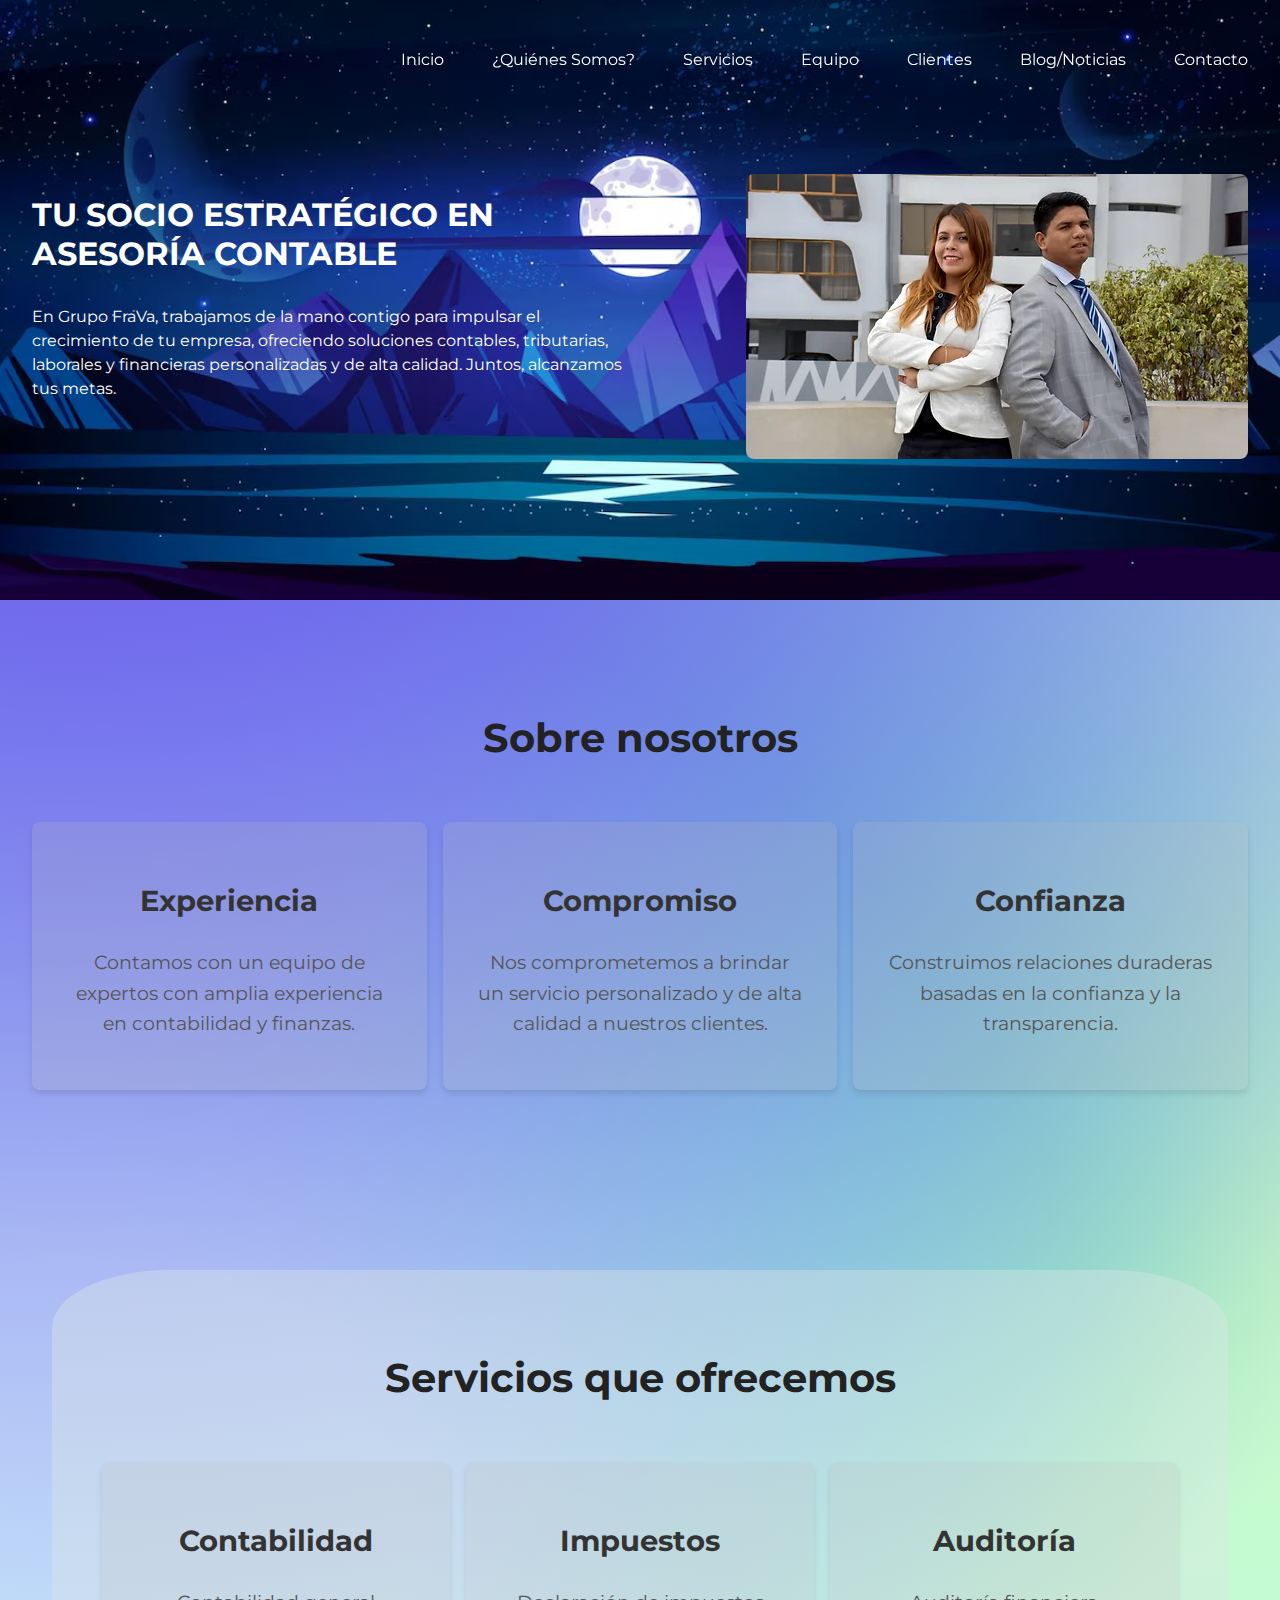
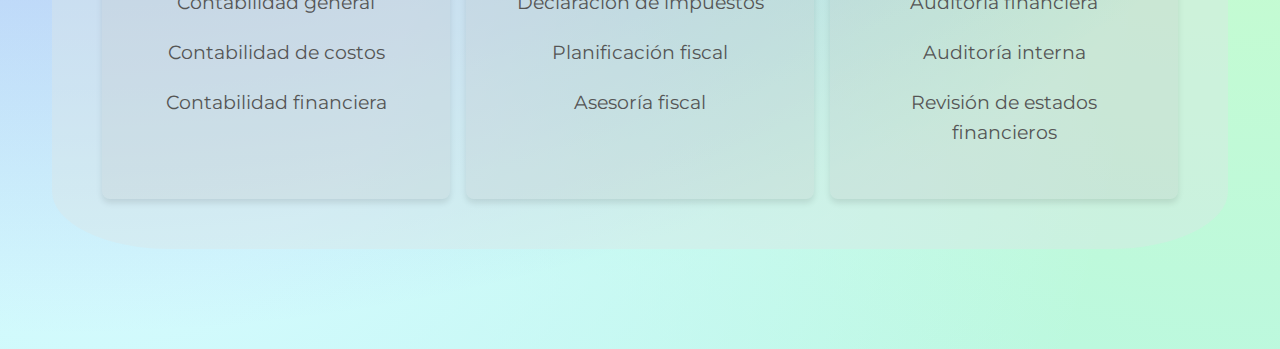
==== index.html @ bb1beae2 "first commit" ====
<!DOCTYPE html>
<html lang="en">
<head>
    <meta charset="UTF-8">
    <meta name="viewport" content="width=device-width, initial-scale=1.0">
    <title>Grupo FraVa</title>
    <link rel="stylesheet" href="styles.css">
</head>
<body>
    <nav>
        <div class="container">
            <div id="icon" class="fontawesome-cog" ></div>
            <ul>
                <li><a href="#home">Inicio</a></li>
                <li><a href="#about">¿Quiénes Somos?</a></li>
                <li><a href="#services">Servicios</a></li>
                <li><a href="#team">Equipo</a></li>
                <li><a href="#clients">Clientes</a></li>
                <li><a href="#blog">Blog/Noticias</a></li>
                <li><a href="#contact">Contacto</a></li>
            </ul>
        </div>
    </nav>

    <header>
        <div class="container" id="home">
            <div class="left-content">
                <h1>Tu socio estratégico en asesoría contable</h1>
                <p>En Grupo FraVa, trabajamos de la mano contigo para impulsar el crecimiento de tu empresa, ofreciendo soluciones contables, tributarias, laborales y financieras personalizadas y de alta calidad. Juntos, alcanzamos tus metas.</p>
            </div>
            <div class="right-content">
                <img src="/img/fondoQuienesSomos.png" alt="Descripción de la imagen">
            </div>
        </div>
    </header>
    

    <div id="nav-bg"></div>

    <section id="about">
        <div class="container">
            <h2>Sobre nosotros</h2>
            <div class="cards">
                <div class="card">
                    <h3>Experiencia</h3>
                    <p>Contamos con un equipo de expertos con amplia experiencia en contabilidad y finanzas.</p>
                </div>
                <div class="card">
                    <h3>Compromiso</h3>
                    <p>Nos comprometemos a brindar un servicio personalizado y de alta calidad a nuestros clientes.</p>
                </div>
                <div class="card">
                    <h3>Confianza</h3>
                    <p>Construimos relaciones duraderas basadas en la confianza y la transparencia.</p>
                </div>
            </div>
        </div>
    </section>
    <section id="services">
        <div class="container">
            
            <div id="fondo">
                <h2>Servicios que ofrecemos</h2>
                <div class="cards">
                    <div class="card">
                        <h3>Contabilidad</h3>
                        <p>Contabilidad general</p>
                        <p>Contabilidad de costos</p>
                        <p>Contabilidad financiera</p>
                    </div>
                    <div class="card">
                        <h3>Impuestos</h3>
                        <p>Declaración de impuestos</p>
                        <p>Planificación fiscal</p>
                        <p>Asesoría fiscal</p>
                    </div>
                    <div class="card">
                        <h3>Auditoría</h3>
                        <p>Auditoría financiera</p>
                        <p>Auditoría interna</p>
                        <p>Revisión de estados financieros</p>
                    </div>
                </div>
                

            </div>
            
        </div>
    </section>


    <script src="script.js"></script>
</body>
</html>
---- styles.css ----
@import url('https://fonts.googleapis.com/css?family=Montserrat:400,700');
@import url('http://weloveiconfonts.com/api/?family=fontawesome');

[class*="fontawesome-"]:before {
  font-family: 'FontAwesome', sans-serif;
}

*,
*::before,
*::after {
  box-sizing: border-box;
}

body {
  background-color: hsla(173, 77%, 83%, 1);
  background-image: radial-gradient(circle at 5% 1%, hsla(250, 76%, 61%, 1) 7%, transparent 84%),
                    radial-gradient(circle at 7% 81%, hsla(184, 91%, 91%, 1) 16%, transparent 53%),
                    radial-gradient(circle at 11% 29%, hsla(213, 97%, 75%, 1) 8%, transparent 74%),
                    radial-gradient(circle at 39% 52%, hsla(149, 93%, 64%, 1) 6%, transparent 68%),
                    radial-gradient(circle at 98% 64%, hsla(118, 94%, 89%, 1) 2%, transparent 67.8942%);
  background-blend-mode: normal, normal, normal, normal, normal;
  margin: 0;
  font-family: 'Montserrat', sans-serif;
  font-size: 16px;
  color: #FFF;
}

.container {
  max-width: 80em;
  min-width: 60em;
  margin: 0 auto;
  padding: 0 2em; 
}

nav {
  position: fixed;
  width: calc(100% - 300px); /* Ajusta la anchura basada en la barra de desplazamiento */
  top: 0;
  z-index: 3;
  left: 300px; /* Alinea el contenido nav correctamente */
  
  ul {
    padding: 0;
    margin: 0;
    list-style-type: none;
    display: flex;
    justify-content: flex-end; /* Alinea los elementos a la derecha */
  }

  li {
    padding: 1.5em;
    text-align: center;
    transition: all 0.2s;

    &:last-child {
      padding-right: 0;
    }
  }

  a {
    color: #FFF;
    text-decoration: none;
    transition: all 0.3s;

    &:hover {
      color: #DDD;
    }
  }
}

#icon {
  display: inline-block;
  padding-top: 0.7em;
  font-size: 2em;
  font-weight: 700;
  text-transform: uppercase;
}

#nav-bg {
  background: #222;
  position: fixed;
  height: 5em;
  width: 100%;
  top: 0;
  z-index: 1;
}

header {
  position: relative;
  background-image: url('/img/noche-oceano-paisaje-luna-llena-estrellas-brillan_107791-7397.png');
  background-repeat: no-repeat;
  background-size: cover;
  background-position: center center;
  padding: 10em 0 8em;
  z-index: 2;
  height: 600px;
  display: flex;
  align-items: center;

  .container {
    display: flex; /* Para colocar los divs en la misma fila */
    justify-content: space-between; /* Para separar los divs a los lados izquierdo y derecho */
    width: 100%;
    padding: 0 2em;

    .left-content {
      flex: 1; /* Hace que el texto ocupe el espacio restante */
      h1 {
        font-size: 2em;
        text-transform: uppercase;
        margin-bottom: 1em;
      }
      p {
        font-size: 1em;
        line-height: 1.5;
      }
    }

    .right-content {
      flex: 1; /* Hace que la imagen ocupe el espacio restante */
      display: flex;
      justify-content: flex-end; /* Alinea la imagen a la derecha */
      img {
        max-width: 100%; /* Ajusta el tamaño de la imagen al contenedor */
        height: auto;
        border-radius: 8px; /* Opcional: redondea los bordes de la imagen */
      }
    }
  }
}

h2 {
  font-size: 2.5em;
  margin-bottom: 1.5em;
  color: #222;
}

.cards {
  display: flex;
  justify-content: space-between;
  gap: 1em;

  .card {
    font-family: 'Montserrat', sans-serif;
    background: rgba(192, 192, 192, 0.2);
    border-radius: 8px;
    padding: 2em;
    flex: 1;
    box-shadow: 0 4px 6px rgba(0, 0, 0, 0.1);
    transition: transform 0.3s ease;

    &:hover {
      transform: translateY(-10px);
    }

    h3 {
      font-size: 1.8em;
      margin-bottom: 1em;
      color: #333;
    }

    p {
      font-size: 1.2em;
      line-height: 1.6;
      color: #555;
    }
  }
}

#about {
  padding: 5em 0;
  text-align: center;
}

#services {
  padding: 5em 0;
  text-align: center;

  #fondo {
    background: rgba(219, 229, 231, 0.4);
    margin: 20px;
    padding: 50px;
    border-radius: 10%;
  }
}
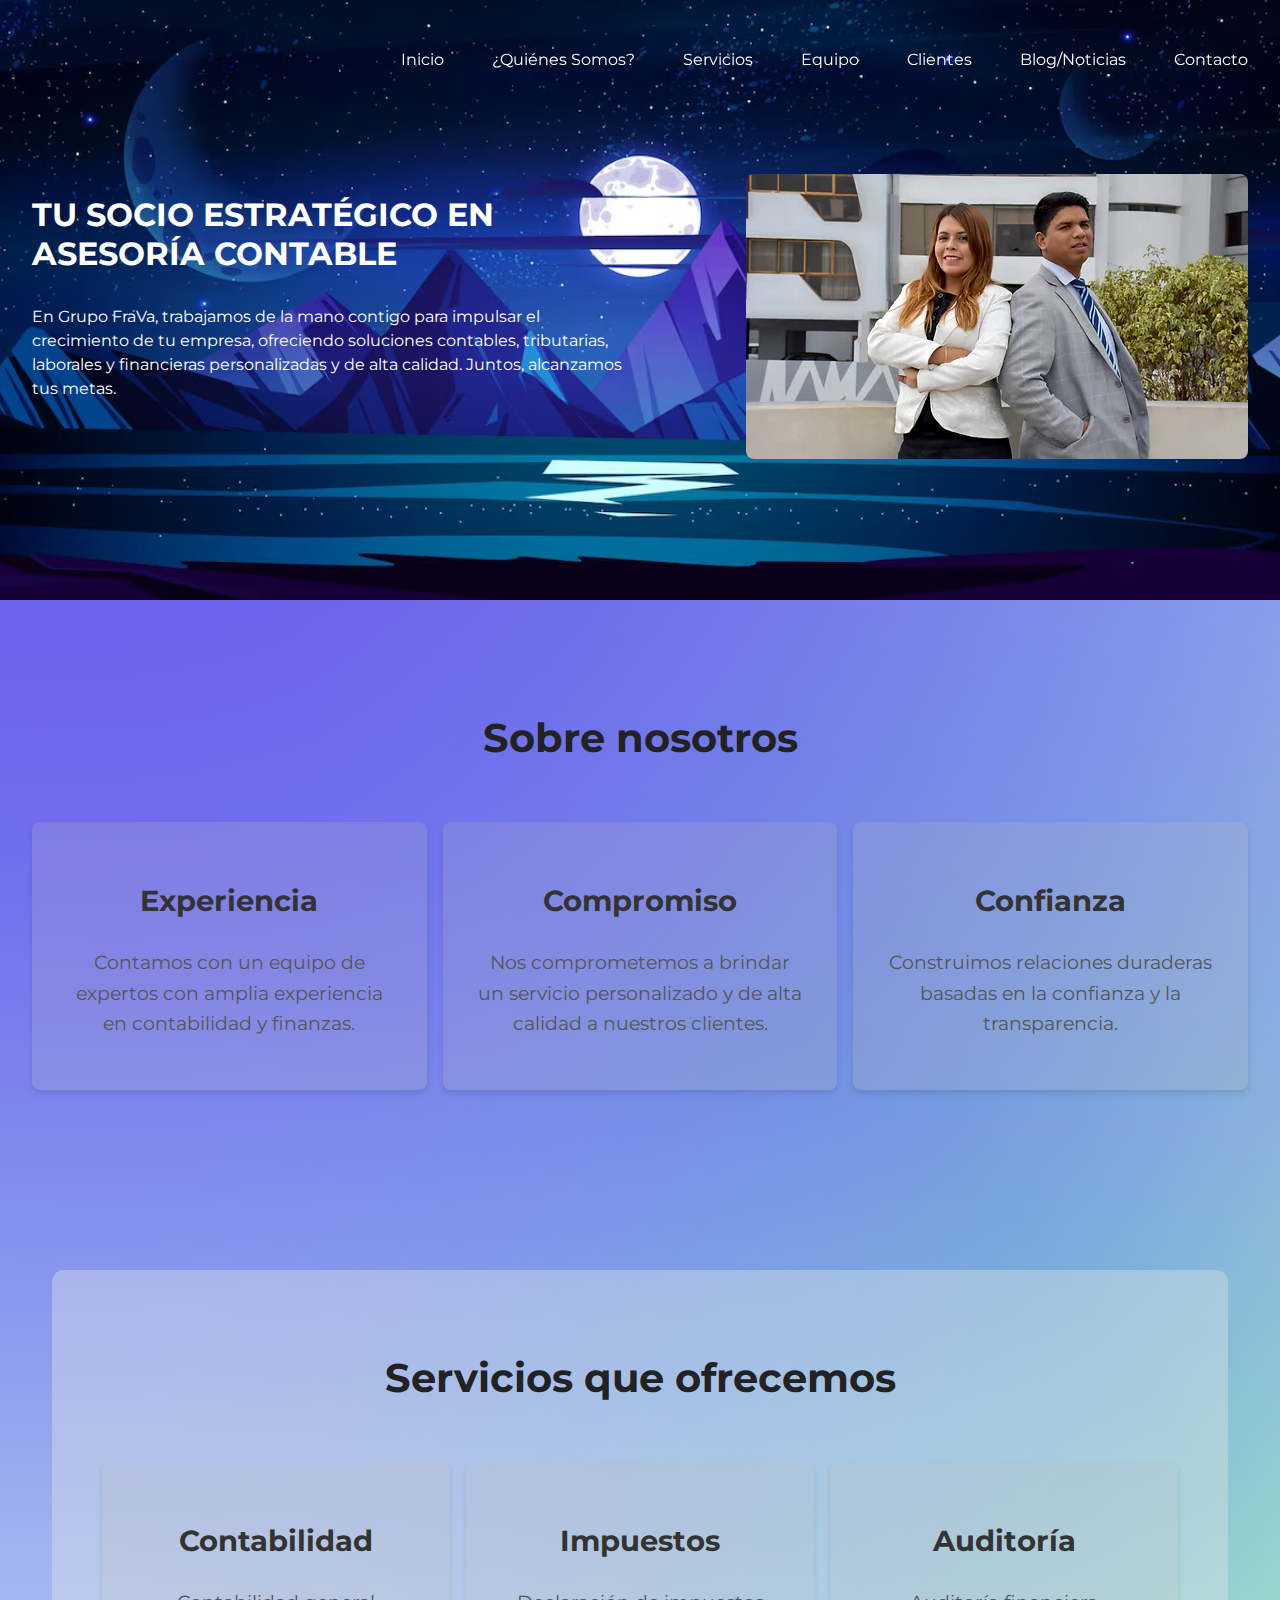
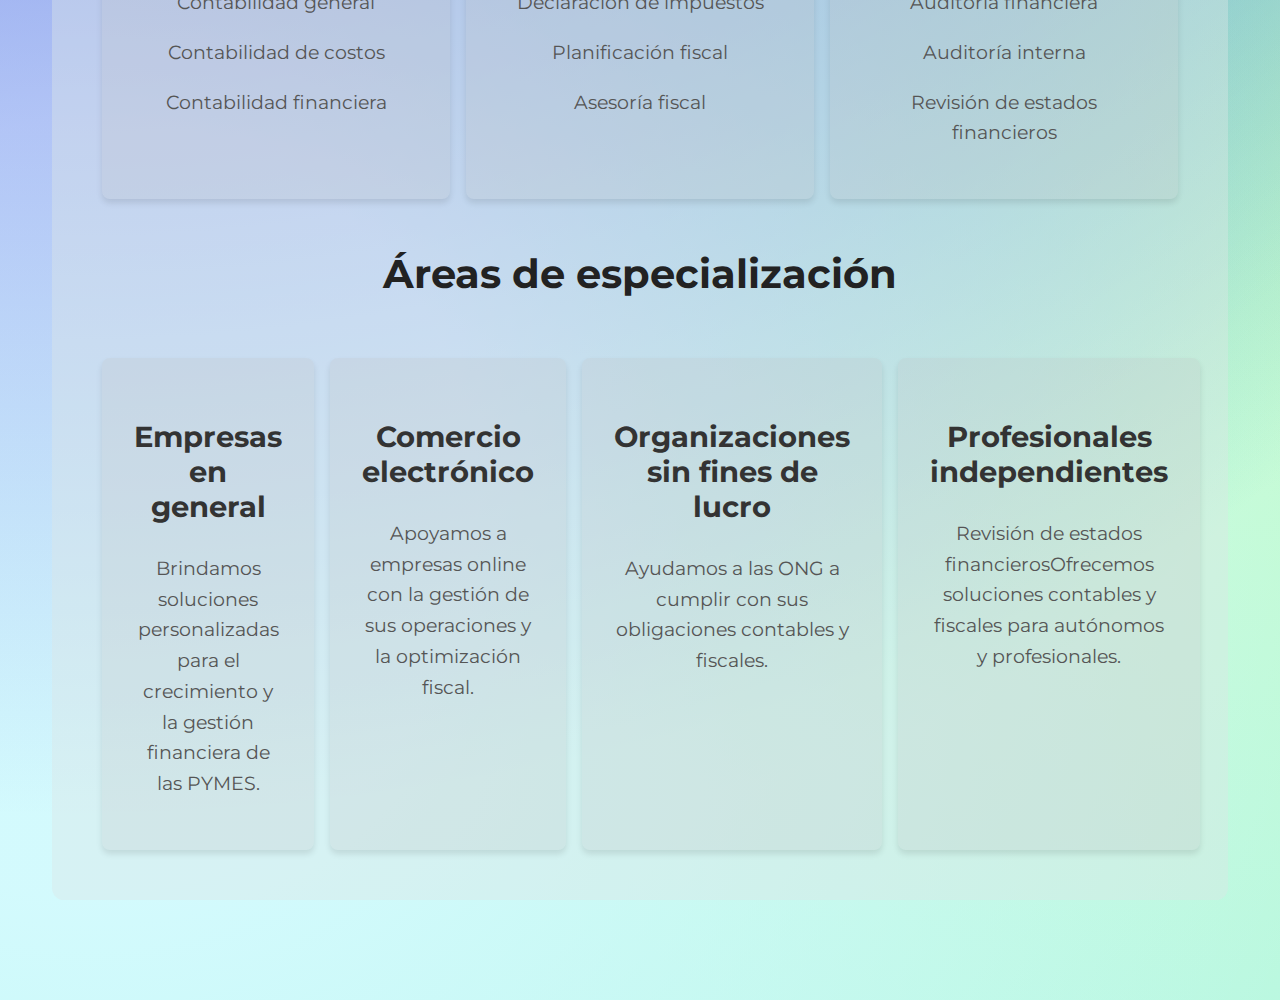
==== commit c9071580: "services" ====
--- a/index.html
+++ b/index.html
@@ -81,7 +81,27 @@
                         <p>Revisión de estados financieros</p>
                     </div>
                 </div>
-                
+
+                <h2 style="margin-top: 50px;">Áreas de especialización</h2>
+                <div class="cards">
+                    <div class="card">
+                        <h3>Empresas en general</h3>
+                        <p>Brindamos soluciones personalizadas para el crecimiento y la gestión financiera de las PYMES.</p>
+
+                    </div>
+                    <div class="card">
+                        <h3>Comercio electrónico</h3>
+                        <p>Apoyamos a empresas online con la gestión de sus operaciones y la optimización fiscal.</p>
+                    </div>
+                    <div class="card">
+                        <h3>Organizaciones sin fines de lucro</h3>
+                        <p>Ayudamos a las ONG a cumplir con sus obligaciones contables y fiscales.</p>
+                    </div>
+                    <div class="card">
+                        <h3>Profesionales independientes</h3>
+                        <p>Revisión de estados financierosOfrecemos soluciones contables y fiscales para autónomos y profesionales.</p>
+                    </div>
+                </div>
 
             </div>
             
--- a/styles.css
+++ b/styles.css
@@ -180,6 +180,6 @@
     background: rgba(219, 229, 231, 0.4);
     margin: 20px;
     padding: 50px;
-    border-radius: 10%;
+    border-radius: 1%;
   }
 }
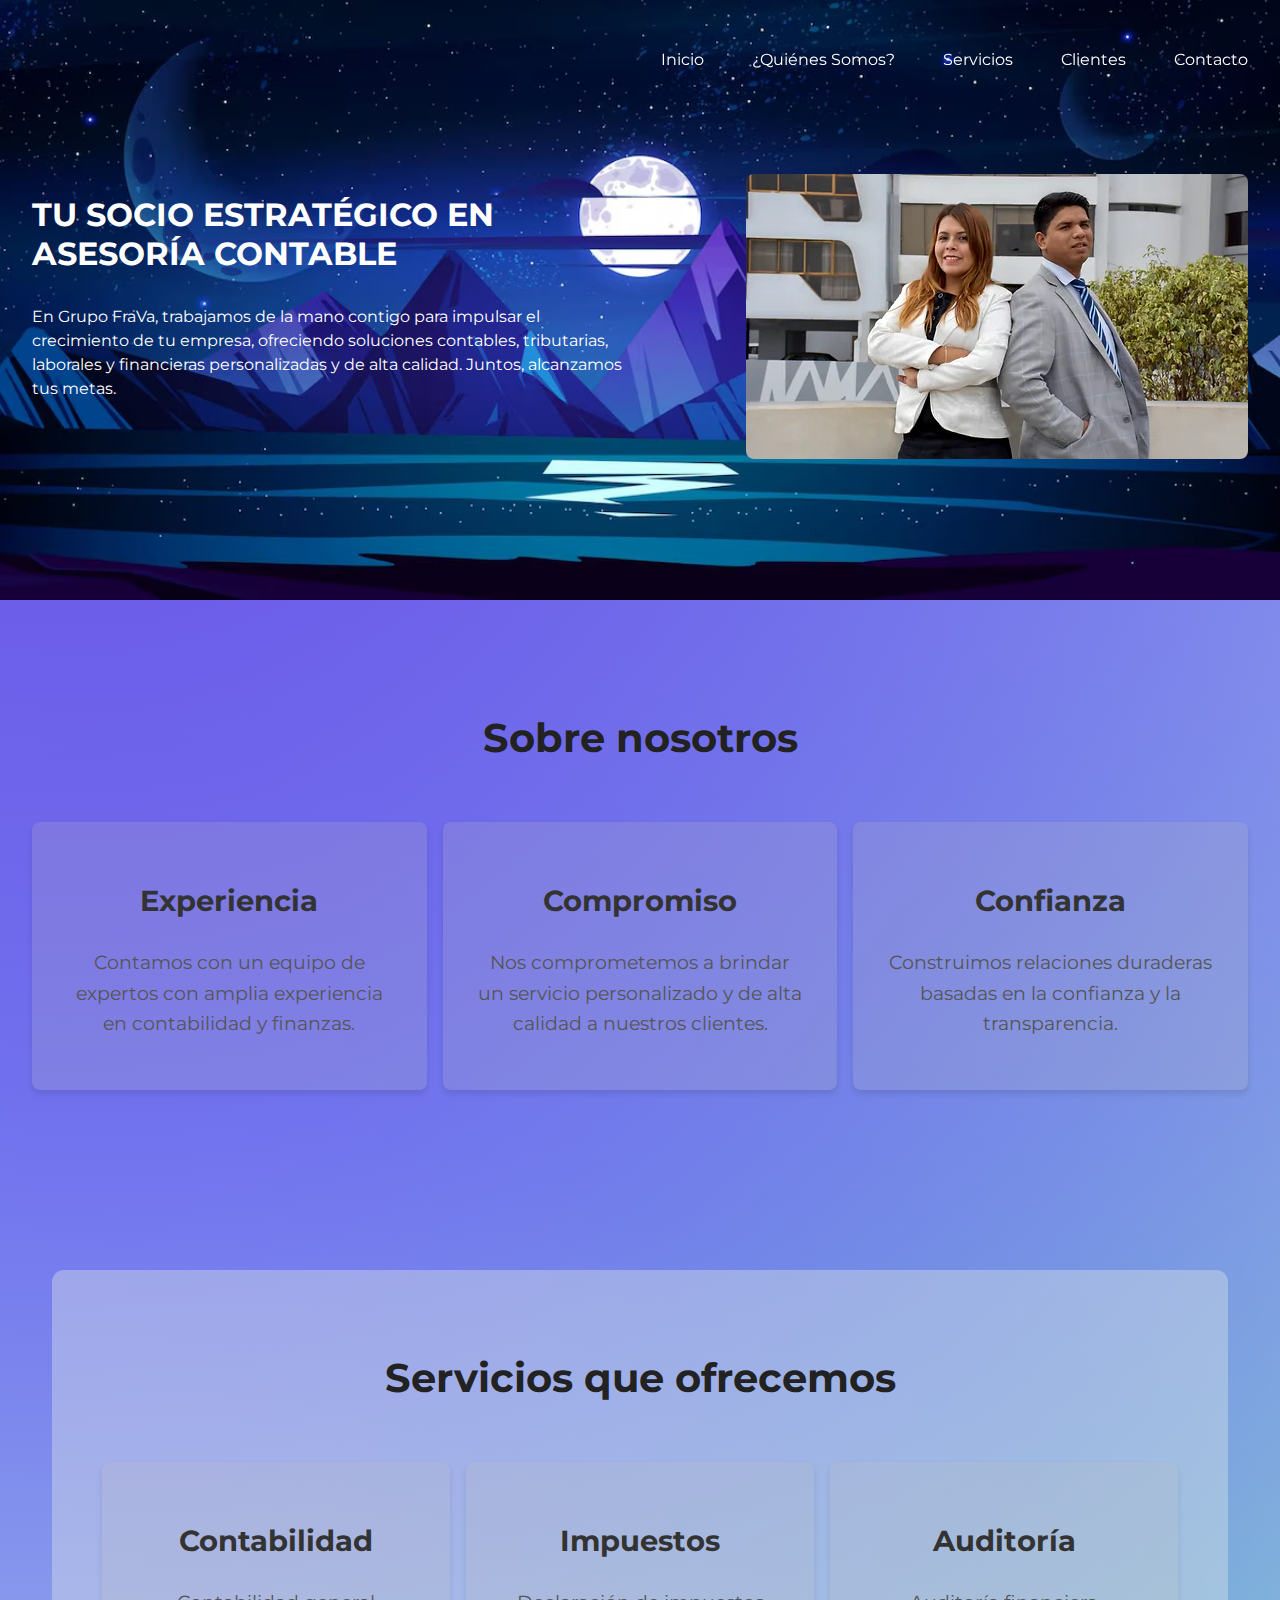
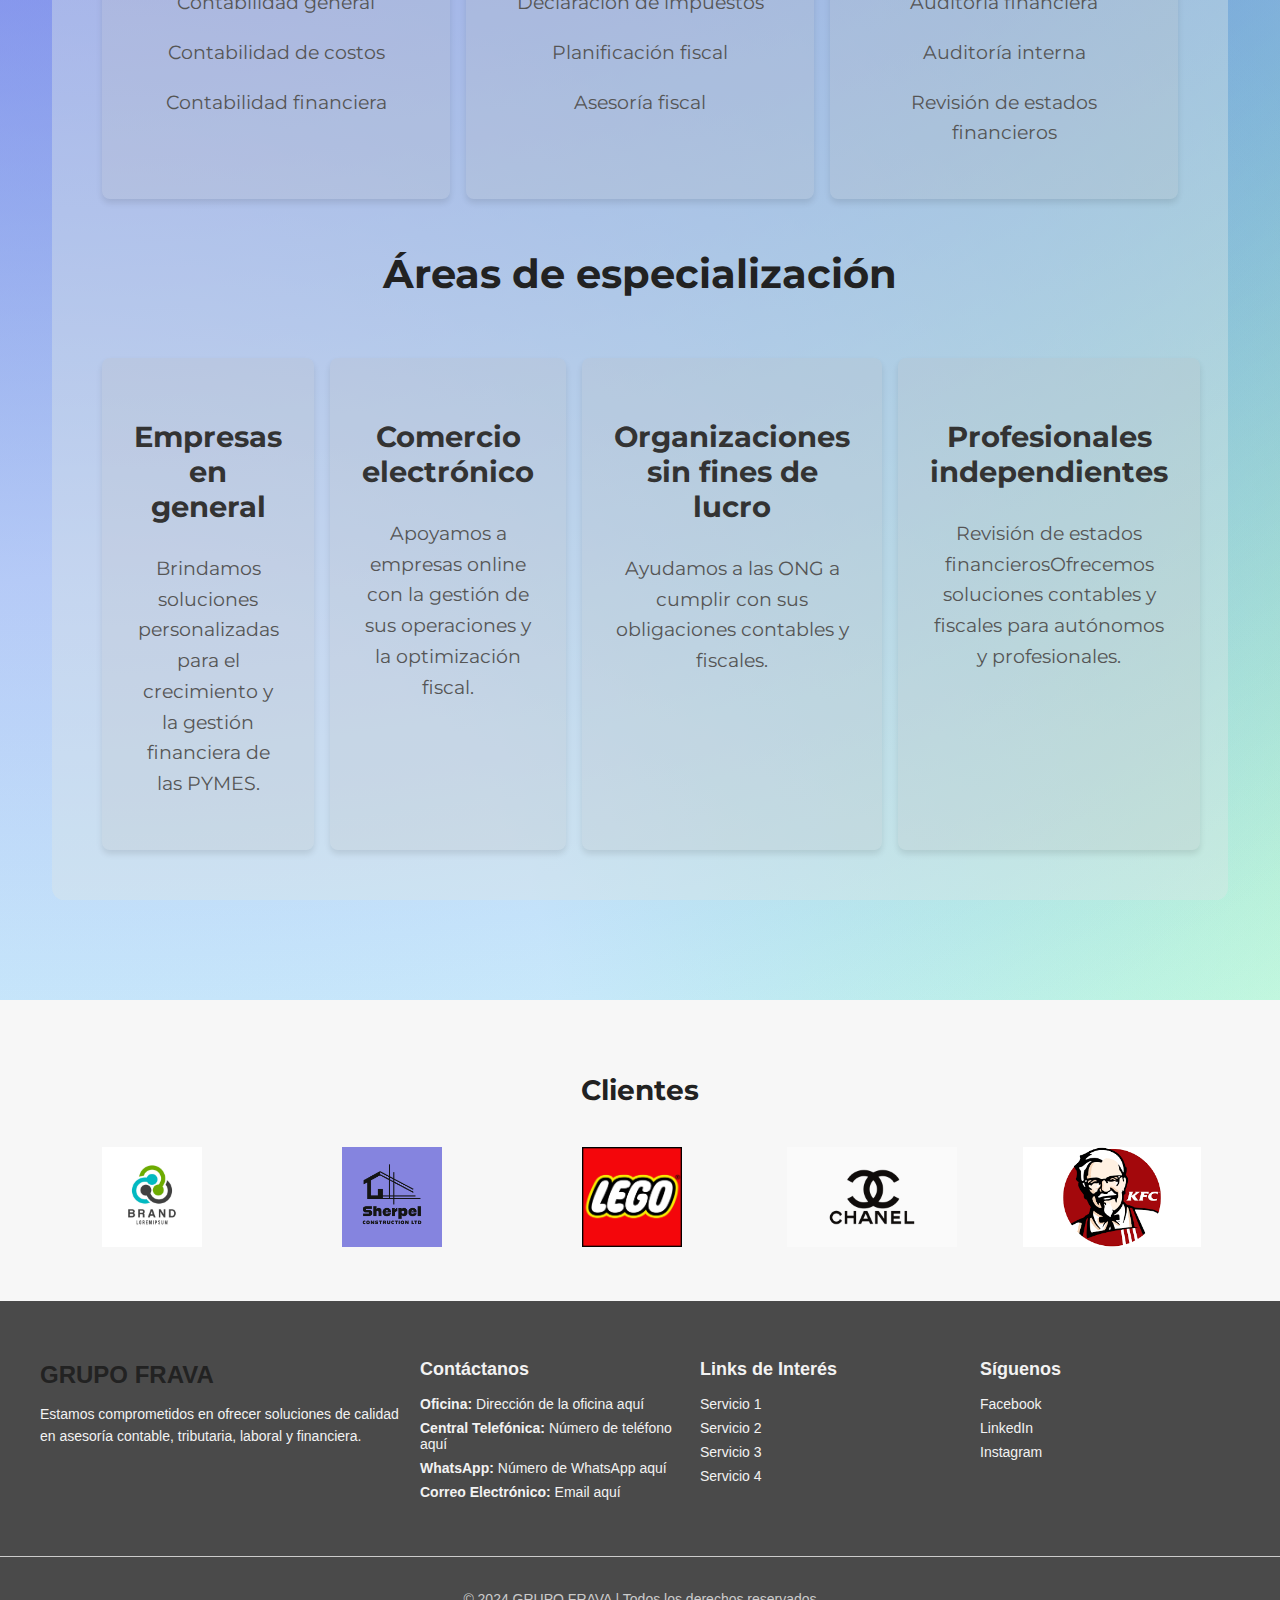
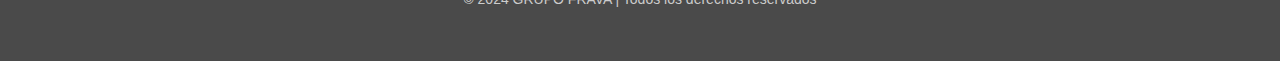
==== commit bc32a0eb: "footer" ====
--- a/index.html
+++ b/index.html
@@ -14,17 +14,15 @@
                 <li><a href="#home">Inicio</a></li>
                 <li><a href="#about">¿Quiénes Somos?</a></li>
                 <li><a href="#services">Servicios</a></li>
-                <li><a href="#team">Equipo</a></li>
                 <li><a href="#clients">Clientes</a></li>
-                <li><a href="#blog">Blog/Noticias</a></li>
-                <li><a href="#contact">Contacto</a></li>
+                <li><a href="#contact">Contacto</a></li> <!--Button-->
             </ul>
         </div>
     </nav>
 
     <header>
         <div class="container" id="home">
-            <div class="left-content">
+            <div class="left-content" >
                 <h1>Tu socio estratégico en asesoría contable</h1>
                 <p>En Grupo FraVa, trabajamos de la mano contigo para impulsar el crecimiento de tu empresa, ofreciendo soluciones contables, tributarias, laborales y financieras personalizadas y de alta calidad. Juntos, alcanzamos tus metas.</p>
             </div>
@@ -82,7 +80,7 @@
                     </div>
                 </div>
 
-                <h2 style="margin-top: 50px;">Áreas de especialización</h2>
+                <h2 id="abc">Áreas de especialización</h2>
                 <div class="cards">
                     <div class="card">
                         <h3>Empresas en general</h3>
@@ -108,6 +106,88 @@
         </div>
     </section>
 
+    <section id="clients">
+        <div class="container">
+            <h2>Clientes</h2>
+            <div class="client-slider">
+                <div class="slide-track">
+                    <div class="slide">
+                        <img src="/img/logo/logo1.png" alt="Cliente 1">
+                    </div>
+                    <div class="slide">
+                        <img src="/img/logo/logo2.png" alt="Cliente 2">
+                    </div>
+                    <div class="slide">
+                        <img src="/img/logo/logo3.png" alt="Cliente 3">
+                    </div>
+                    <div class="slide">
+                        <img src="/img/logo/logo4.png" alt="Cliente 4">
+                    </div>
+                    <div class="slide">
+                        <img src="/img/logo/logo5.png" alt="Cliente 5">
+                    </div>
+                    <!-- Duplicamos el contenido para crear un efecto de carrusel continuo -->
+                    <div class="slide">
+                        <img src="/img/logo/logo1.png" alt="Cliente 1">
+                    </div>
+                    <div class="slide">
+                        <img src="/img/logo/logo2.png" alt="Cliente 2">
+                    </div>
+                    <div class="slide">
+                        <img src="/img/logo/logo3.png" alt="Cliente 3">
+                    </div>
+                    <div class="slide">
+                        <img src="/img/logo/logo4.png" alt="Cliente 4">
+                    </div>
+                    <div class="slide">
+                        <img src="/img/logo/logo5.png" alt="Cliente 5">
+                    </div>
+                </div>
+            </div>
+        </div>
+    </section>
+    
+    <footer id="footer">
+        <div class="footer-wrapper">
+            <div class="footer-content">
+                <div class="footer-brand">
+                    <h2>GRUPO FRAVA</h2>
+                    <p>Estamos comprometidos en ofrecer soluciones de calidad en asesoría contable, tributaria, laboral y financiera.</p>
+                </div>
+                <div class="footer-contact">
+                    <h3>Contáctanos</h3>
+                    <ul>
+                        <li><strong>Oficina:</strong> Dirección de la oficina aquí</li>
+                        <li><strong>Central Telefónica:</strong> Número de teléfono aquí</li>
+                        <li><strong>WhatsApp:</strong> Número de WhatsApp aquí</li>
+                        <li><strong>Correo Electrónico:</strong> Email aquí</li>
+                    </ul>
+                </div>
+                <div class="footer-links">
+                    <h3>Links de Interés</h3>
+                    <ul>
+                        <li><a href="#">Servicio 1</a></li>
+                        <li><a href="#">Servicio 2</a></li>
+                        <li><a href="#">Servicio 3</a></li>
+                        <li><a href="#">Servicio 4</a></li>
+                    </ul>
+                </div>
+                <div class="footer-social">
+                    <h3>Síguenos</h3>
+                    <ul>
+                        <li><a href="#">Facebook</a></li>
+                        <li><a href="#">LinkedIn</a></li>
+                        <li><a href="#">Instagram</a></li>
+                    </ul>
+                </div>
+            </div>
+        </div>
+        <div class="footer-bottom">
+            <p>&copy; 2024 GRUPO FRAVA | Todos los derechos reservados</p>
+        </div>
+    </footer>
+    
+    
 
     <script src="script.js"></script>
 </body>
--- a/styles.css
+++ b/styles.css
@@ -181,5 +181,124 @@
     margin: 20px;
     padding: 50px;
     border-radius: 1%;
-  }
-}
+    #abc{
+      margin-top: 50px;
+    }
+  }
+}
+
+#clients {
+  padding: 50px 0;
+  background-color: #f7f7f7;
+  text-align: center;
+
+  h2 {
+      font-size: 28px;
+      margin-bottom: 40px;
+  }
+
+  .client-slider {
+      position: relative;
+      width: 100%;
+      overflow: hidden;
+
+      .slide-track {
+          display: flex;
+          width: calc(200%); /* El 200% asegura que tenemos espacio suficiente para las imágenes duplicadas */
+          animation: scroll 20s linear infinite;
+
+          .slide {
+              min-width: 200px; /* Ancho de cada slide */
+              margin: 0 20px;
+
+              img {
+                  width: 200px; /* Ancho de los logos */
+                  height: 100px; /* Altura de los logos */
+                  object-fit: contain;
+                  transition: transform 0.3s;
+
+                  &:hover {
+                      transform: scale(1.1);
+                  }
+              }
+          }
+      }
+  }
+}
+
+@keyframes scroll {
+  0% { transform: translateX(0); }
+  100% { transform: translateX(-50%); } /* Ajusta este valor para el tamaño total del carrusel */
+}
+
+#footer {
+  background-color: #4a4a4a; /* Ajusta según el color deseado */
+  color: #f2f2f2;
+  padding: 40px 0;
+  font-family: Arial, sans-serif;
+
+  .footer-wrapper {
+      max-width: 1200px;
+      margin: 0 auto;
+
+      .footer-content {
+          display: flex;
+          justify-content: space-between;
+          flex-wrap: wrap;
+          gap: 20px;
+
+          .footer-brand {
+              flex: 1 1 300px;
+              margin-bottom: 20px;
+
+              h2 {
+                  font-size: 24px;
+                  margin-bottom: 10px;
+              }
+
+              p {
+                  font-size: 14px;
+                  line-height: 1.6;
+              }
+          }
+
+          .footer-contact, .footer-links, .footer-social {
+              flex: 1 1 200px;
+              margin-bottom: 20px;
+
+              h3 {
+                  font-size: 18px;
+                  margin-bottom: 10px;
+              }
+
+              ul {
+                  list-style: none;
+                  padding: 0;
+
+                  li {
+                      font-size: 14px;
+                      margin-bottom: 8px;
+
+                      a {
+                          color: #f2f2f2;
+                          text-decoration: none;
+
+                          &:hover {
+                              text-decoration: underline;
+                          }
+                      }
+                  }
+              }
+          }
+      }
+  }
+
+  .footer-bottom {
+      text-align: center;
+      margin-top: 20px;
+      border-top: 1px solid #ccc;
+      padding-top: 20px;
+      font-size: 14px;
+      color: #ccc;
+  }
+}
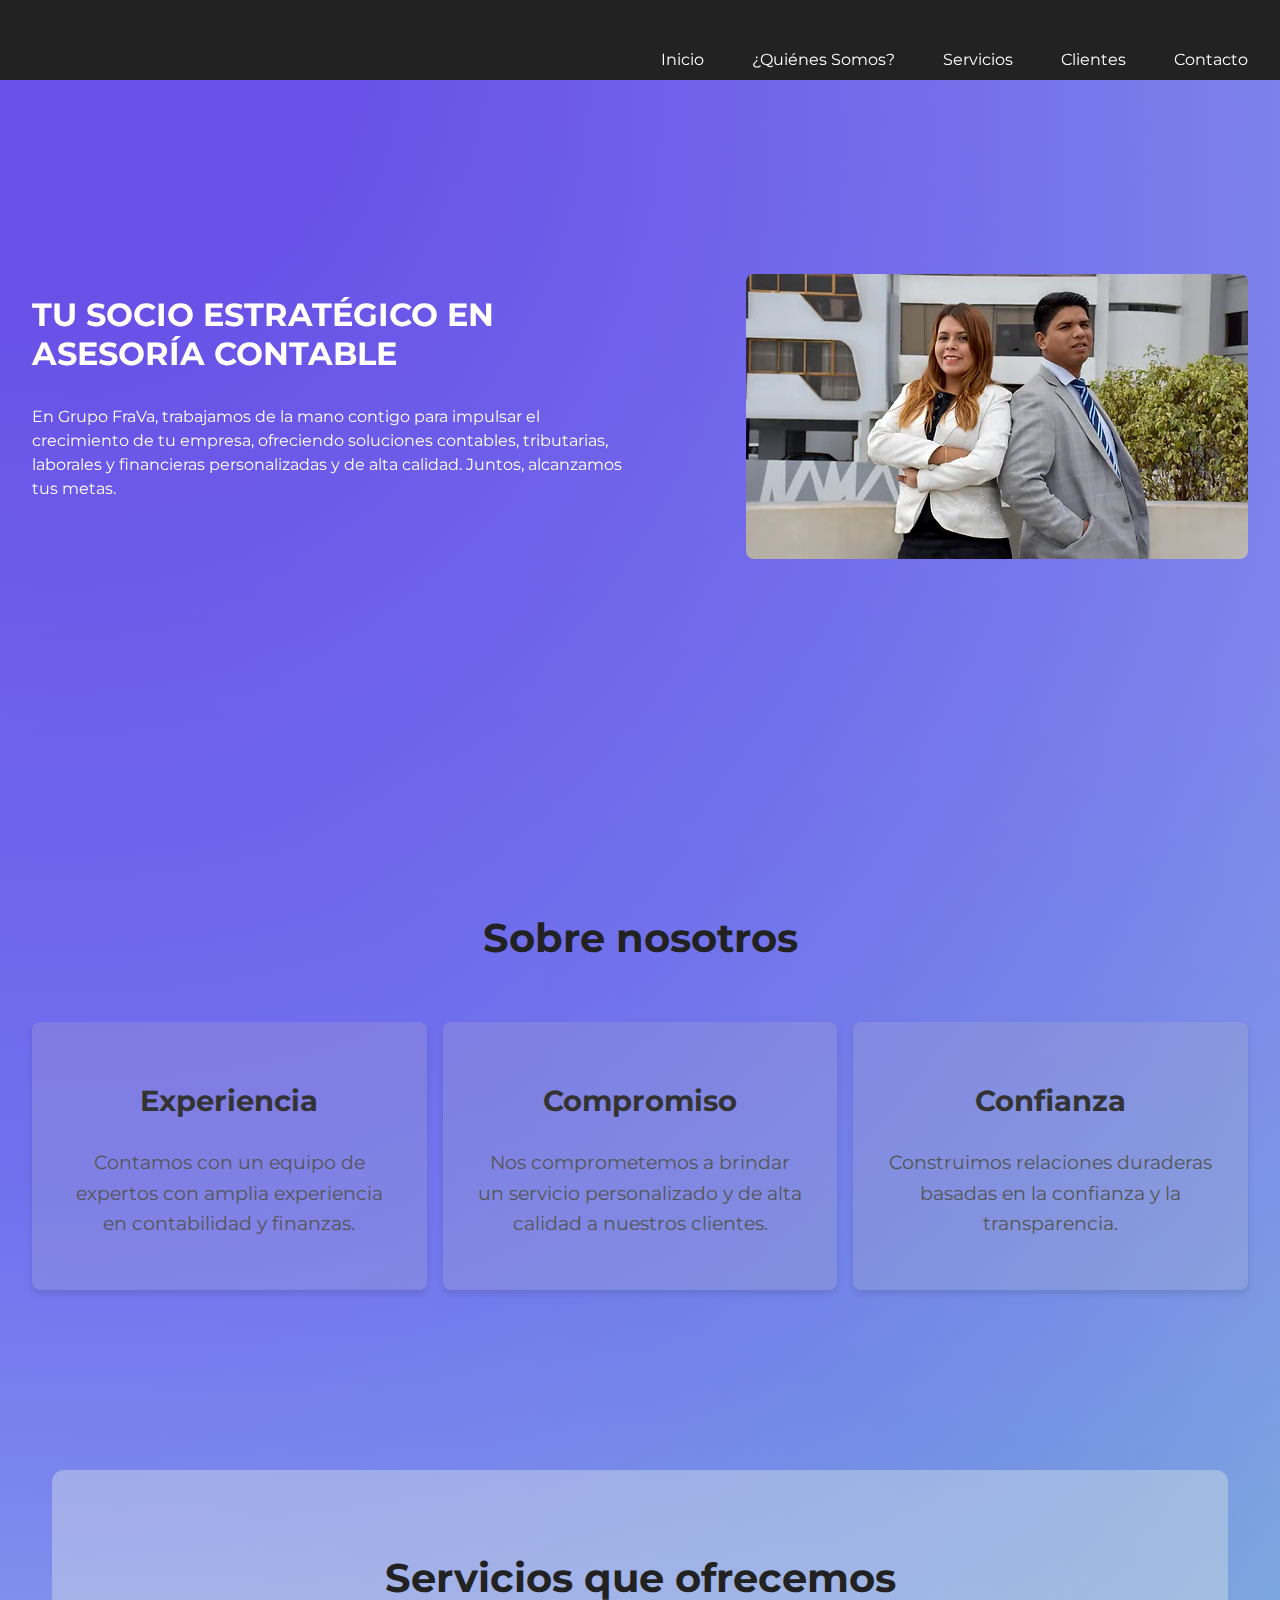
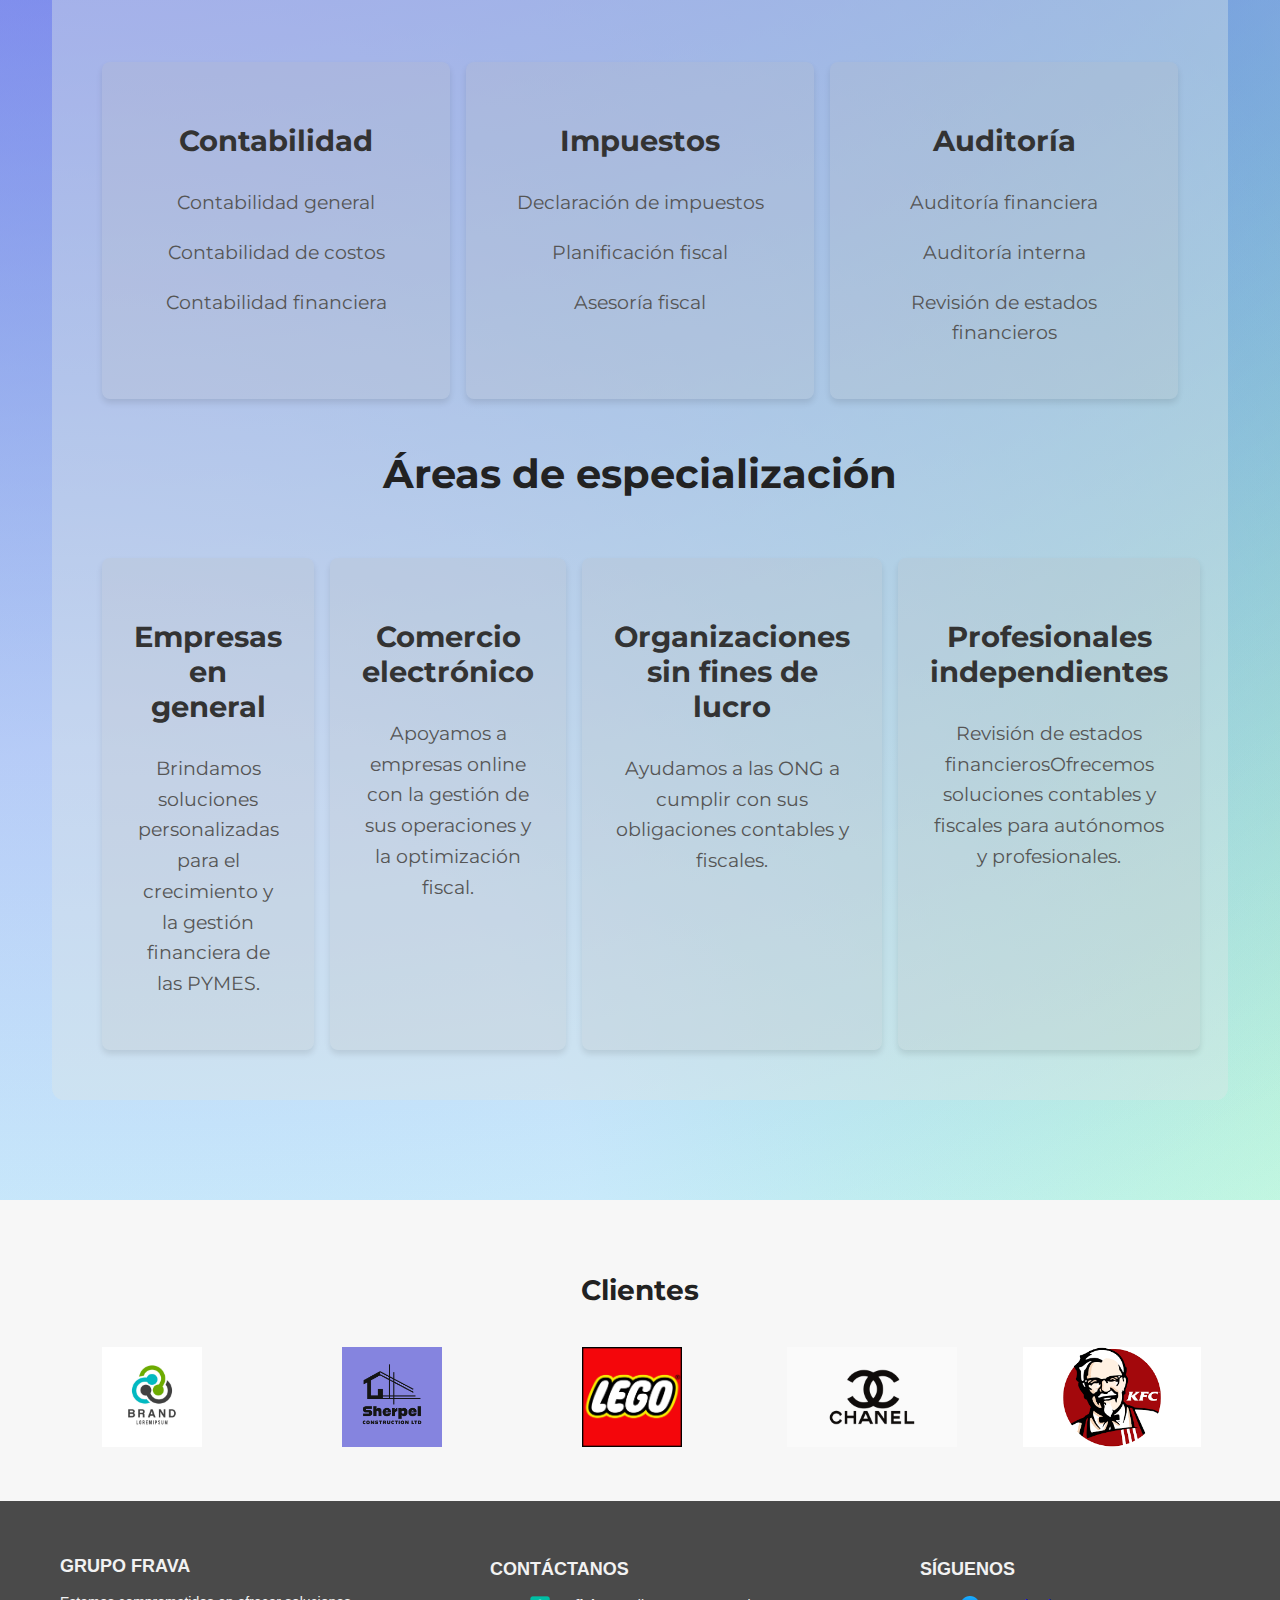
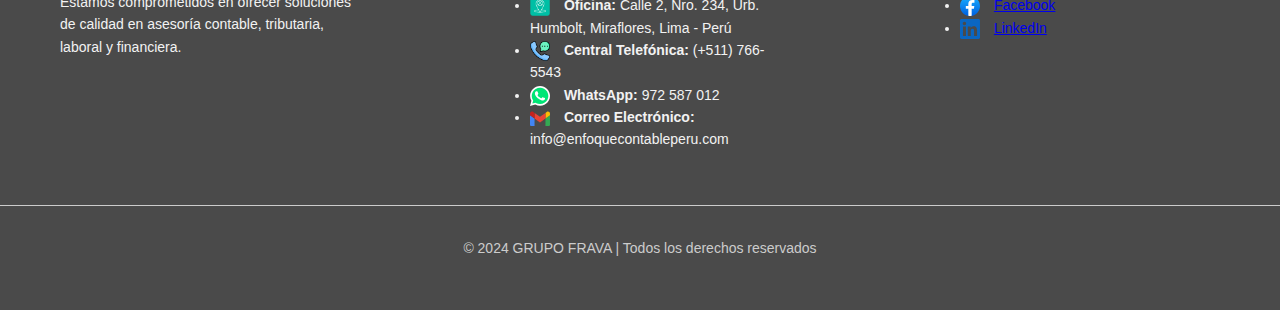
==== commit 91a168cb: "fix" ====
--- a/index.html
+++ b/index.html
@@ -1,15 +1,19 @@
 <!DOCTYPE html>
 <html lang="en">
+
 <head>
     <meta charset="UTF-8">
     <meta name="viewport" content="width=device-width, initial-scale=1.0">
     <title>Grupo FraVa</title>
     <link rel="stylesheet" href="styles.css">
+    <link rel="stylesheet" href="https://cdnjs.cloudflare.com/ajax/libs/font-awesome/6.0.0-beta3/css/all.min.css">
 </head>
+
+
 <body>
     <nav>
         <div class="container">
-            <div id="icon" class="fontawesome-cog" ></div>
+            <div id="icon" class="fontawesome-cog"></div>
             <ul>
                 <li><a href="#home">Inicio</a></li>
                 <li><a href="#about">¿Quiénes Somos?</a></li>
@@ -21,17 +25,23 @@
     </nav>
 
     <header>
+        <video autoplay muted loop id="background-video">
+          <source src="/img/video_7.mp4" type="video/mp4">
+          Your browser does not support the video tag.
+        </video>
         <div class="container" id="home">
-            <div class="left-content" >
-                <h1>Tu socio estratégico en asesoría contable</h1>
-                <p>En Grupo FraVa, trabajamos de la mano contigo para impulsar el crecimiento de tu empresa, ofreciendo soluciones contables, tributarias, laborales y financieras personalizadas y de alta calidad. Juntos, alcanzamos tus metas.</p>
-            </div>
-            <div class="right-content">
-                <img src="/img/fondoQuienesSomos.png" alt="Descripción de la imagen">
-            </div>
-        </div>
-    </header>
-    
+          <div class="left-content">
+            <h1>Tu socio estratégico en asesoría contable</h1>
+            <p>En Grupo FraVa, trabajamos de la mano contigo para impulsar el crecimiento de tu empresa, ofreciendo
+              soluciones contables, tributarias, laborales y financieras personalizadas y de alta calidad. Juntos,
+              alcanzamos tus metas.</p>
+          </div>
+          <div class="right-content">
+            <img src="/img/fondoQuienesSomos.png" alt="Descripción de la imagen">
+          </div>
+        </div>
+      </header>
+
 
     <div id="nav-bg"></div>
 
@@ -54,9 +64,10 @@
             </div>
         </div>
     </section>
+
     <section id="services">
         <div class="container">
-            
+
             <div id="fondo">
                 <h2>Servicios que ofrecemos</h2>
                 <div class="cards">
@@ -84,7 +95,8 @@
                 <div class="cards">
                     <div class="card">
                         <h3>Empresas en general</h3>
-                        <p>Brindamos soluciones personalizadas para el crecimiento y la gestión financiera de las PYMES.</p>
+                        <p>Brindamos soluciones personalizadas para el crecimiento y la gestión financiera de las PYMES.
+                        </p>
 
                     </div>
                     <div class="card">
@@ -97,12 +109,13 @@
                     </div>
                     <div class="card">
                         <h3>Profesionales independientes</h3>
-                        <p>Revisión de estados financierosOfrecemos soluciones contables y fiscales para autónomos y profesionales.</p>
-                    </div>
-                </div>
-
-            </div>
-            
+                        <p>Revisión de estados financierosOfrecemos soluciones contables y fiscales para autónomos y
+                            profesionales.</p>
+                    </div>
+                </div>
+
+            </div>
+
         </div>
     </section>
 
@@ -146,7 +159,7 @@
             </div>
         </div>
     </section>
-    
+
     <footer id="footer">
         <div class="footer-wrapper">
             <div class="footer-content">
@@ -154,30 +167,21 @@
                     <h2>GRUPO FRAVA</h2>
                     <p>Estamos comprometidos en ofrecer soluciones de calidad en asesoría contable, tributaria, laboral y financiera.</p>
                 </div>
+                
                 <div class="footer-contact">
-                    <h3>Contáctanos</h3>
+                    <h3>CONTÁCTANOS</h3>
                     <ul>
-                        <li><strong>Oficina:</strong> Dirección de la oficina aquí</li>
-                        <li><strong>Central Telefónica:</strong> Número de teléfono aquí</li>
-                        <li><strong>WhatsApp:</strong> Número de WhatsApp aquí</li>
-                        <li><strong>Correo Electrónico:</strong> Email aquí</li>
+                        <li><img src="svg/location.png" alt="Ubicación"> <strong>Oficina:</strong> Calle 2, Nro. 234, Urb. Humbolt, Miraflores, Lima - Perú</li>
+                        <li><img src="svg/phone.png" alt="Teléfono"> <strong>Central Telefónica:</strong> (+511) 766-5543</li>
+                        <li><img src="svg/whatsapp.svg" alt="WhatsApp"> <strong>WhatsApp:</strong> 972 587 012</li>
+                        <li><img src="svg/gmail.svg" alt="Correo"> <strong>Correo Electrónico:</strong> info@enfoquecontableperu.com</li>
                     </ul>
                 </div>
-                <div class="footer-links">
-                    <h3>Links de Interés</h3>
+                <div class="footer-social">
+                    <h3>SÍGUENOS</h3>
                     <ul>
-                        <li><a href="#">Servicio 1</a></li>
-                        <li><a href="#">Servicio 2</a></li>
-                        <li><a href="#">Servicio 3</a></li>
-                        <li><a href="#">Servicio 4</a></li>
-                    </ul>
-                </div>
-                <div class="footer-social">
-                    <h3>Síguenos</h3>
-                    <ul>
-                        <li><a href="#">Facebook</a></li>
-                        <li><a href="#">LinkedIn</a></li>
-                        <li><a href="#">Instagram</a></li>
+                        <li><img src="svg/facebook.svg" alt="Facebook"> <a href="#">Facebook</a></li>
+                        <li><img src="svg/linkedin.svg" alt="LinkedIn"> <a href="#">LinkedIn</a></li>
                     </ul>
                 </div>
             </div>
@@ -187,8 +191,10 @@
         </div>
     </footer>
     
-    
+
+
 
     <script src="script.js"></script>
 </body>
-</html>
+
+</html>--- a/styles.css
+++ b/styles.css
@@ -1,9 +1,4 @@
 @import url('https://fonts.googleapis.com/css?family=Montserrat:400,700');
-@import url('http://weloveiconfonts.com/api/?family=fontawesome');
-
-[class*="fontawesome-"]:before {
-  font-family: 'FontAwesome', sans-serif;
-}
 
 *,
 *::before,
@@ -87,15 +82,25 @@
 
 header {
   position: relative;
-  background-image: url('/img/noche-oceano-paisaje-luna-llena-estrellas-brillan_107791-7397.png');
-  background-repeat: no-repeat;
-  background-size: cover;
-  background-position: center center;
   padding: 10em 0 8em;
   z-index: 2;
-  height: 600px;
+  height: 800px;
   display: flex;
   align-items: center;
+  overflow: hidden; /* Asegúrate de que el video no se salga del header */
+
+  #background-video {
+    position: absolute;
+    top: 50%;
+    left: 50%;
+    min-width: 100%;
+    min-height: 100%;
+    width: auto;
+    height: auto;
+    z-index: -1;
+    transform: translate(-50%, -50%);
+    background-size: cover;
+  }
 
   .container {
     display: flex; /* Para colocar los divs en la misma fila */
@@ -105,11 +110,13 @@
 
     .left-content {
       flex: 1; /* Hace que el texto ocupe el espacio restante */
+
       h1 {
         font-size: 2em;
         text-transform: uppercase;
         margin-bottom: 1em;
       }
+
       p {
         font-size: 1em;
         line-height: 1.5;
@@ -120,6 +127,7 @@
       flex: 1; /* Hace que la imagen ocupe el espacio restante */
       display: flex;
       justify-content: flex-end; /* Alinea la imagen a la derecha */
+
       img {
         max-width: 100%; /* Ajusta el tamaño de la imagen al contenedor */
         height: auto;
@@ -128,6 +136,7 @@
     }
   }
 }
+
 
 h2 {
   font-size: 2.5em;
@@ -226,79 +235,68 @@
   }
 }
 
+.footer-contact ul li img, .footer-social ul li img {
+  width: 20px; /* Ajusta el tamaño del icono */
+  height: auto;
+  margin-right: 10px; /* Espacio entre el icono y el texto */
+  vertical-align: middle; /* Alinea verticalmente el icono con el texto */
+}
+
 @keyframes scroll {
   0% { transform: translateX(0); }
   100% { transform: translateX(-50%); } /* Ajusta este valor para el tamaño total del carrusel */
 }
 
 #footer {
-  background-color: #4a4a4a; /* Ajusta según el color deseado */
-  color: #f2f2f2;
+  background-color: #4a4a4a; /* Color de fondo */
+  color: #f2f2f2; /* Color del texto */
   padding: 40px 0;
   font-family: Arial, sans-serif;
-
+  h2{
+    color: #f2f2f2;
+  }
   .footer-wrapper {
-      max-width: 1200px;
-      margin: 0 auto;
-
-      .footer-content {
-          display: flex;
-          justify-content: space-between;
-          flex-wrap: wrap;
-          gap: 20px;
-
-          .footer-brand {
-              flex: 1 1 300px;
-              margin-bottom: 20px;
-
-              h2 {
-                  font-size: 24px;
-                  margin-bottom: 10px;
-              }
-
-              p {
-                  font-size: 14px;
-                  line-height: 1.6;
-              }
-          }
-
-          .footer-contact, .footer-links, .footer-social {
-              flex: 1 1 200px;
-              margin-bottom: 20px;
-
-              h3 {
-                  font-size: 18px;
-                  margin-bottom: 10px;
-              }
-
-              ul {
-                  list-style: none;
-                  padding: 0;
-
-                  li {
-                      font-size: 14px;
-                      margin-bottom: 8px;
-
-                      a {
-                          color: #f2f2f2;
-                          text-decoration: none;
-
-                          &:hover {
-                              text-decoration: underline;
-                          }
-                      }
-                  }
-              }
-          }
-      }
+    max-width: 1200px;
+    margin: 0 auto;
+
+    .footer-content {
+      display: flex;
+      justify-content: space-between;
+      gap: 40px; /* Aumenta la separación entre las secciones */
+      flex-wrap: wrap;
+      padding: 0 20px; /* Añade padding lateral */
+
+      .footer-brand, .footer-contact, .footer-social {
+        flex: 1 1 300px; /* Asigna un tamaño mínimo para cada columna */
+        margin-bottom: 20px;
+
+        h2, h3 {
+          font-size: 18px;
+          margin-bottom: 10px;
+        }
+
+        p, ul {
+          font-size: 14px;
+          line-height: 1.6;
+        }
+      }
+
+      .footer-brand {
+        max-width: 300px; /* Limita el ancho máximo de esta sección */
+      }
+
+      .footer-contact, .footer-social {
+        max-width: 300px; /* Limita el ancho máximo de estas secciones */
+      }
+    }
   }
 
   .footer-bottom {
-      text-align: center;
-      margin-top: 20px;
-      border-top: 1px solid #ccc;
-      padding-top: 20px;
-      font-size: 14px;
-      color: #ccc;
-  }
-}
+    text-align: center;
+    margin-top: 20px;
+    border-top: 1px solid #ccc;
+    padding-top: 20px;
+    font-size: 14px;
+    color: #ccc;
+  }
+}
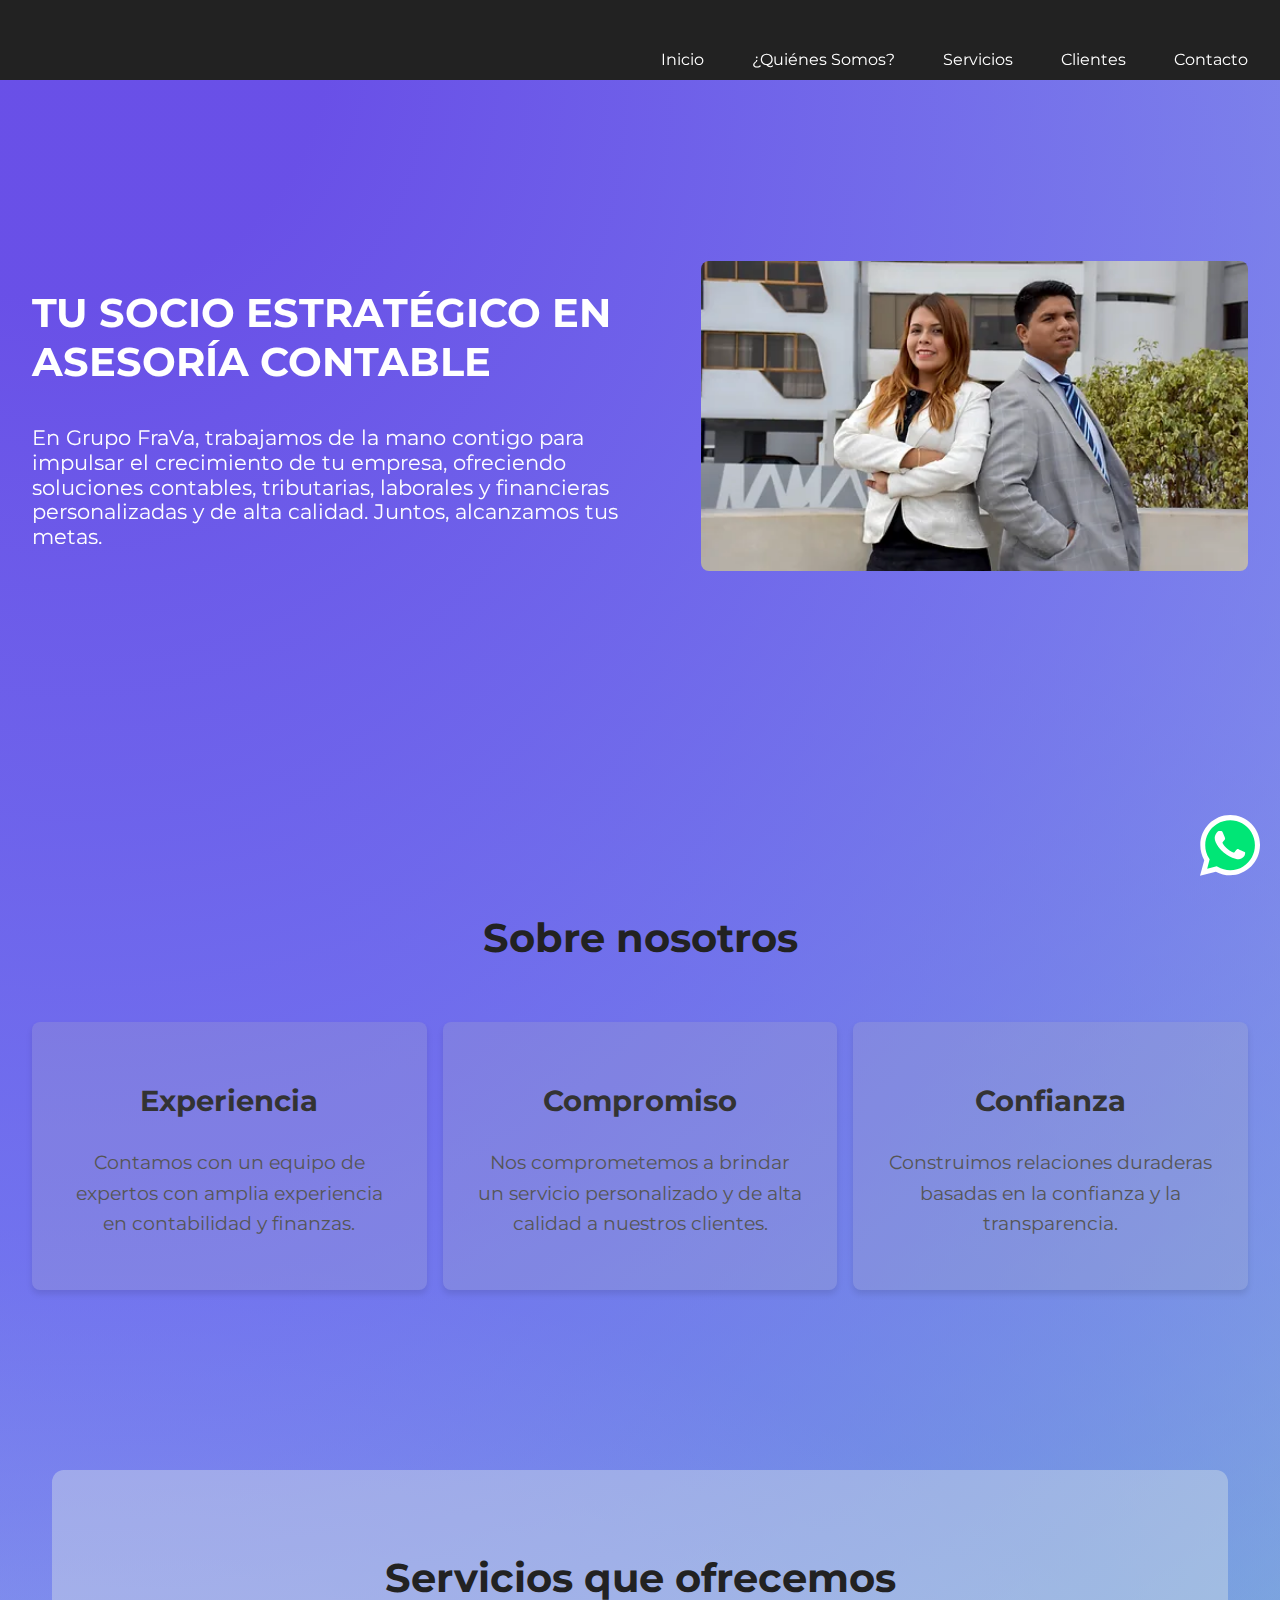
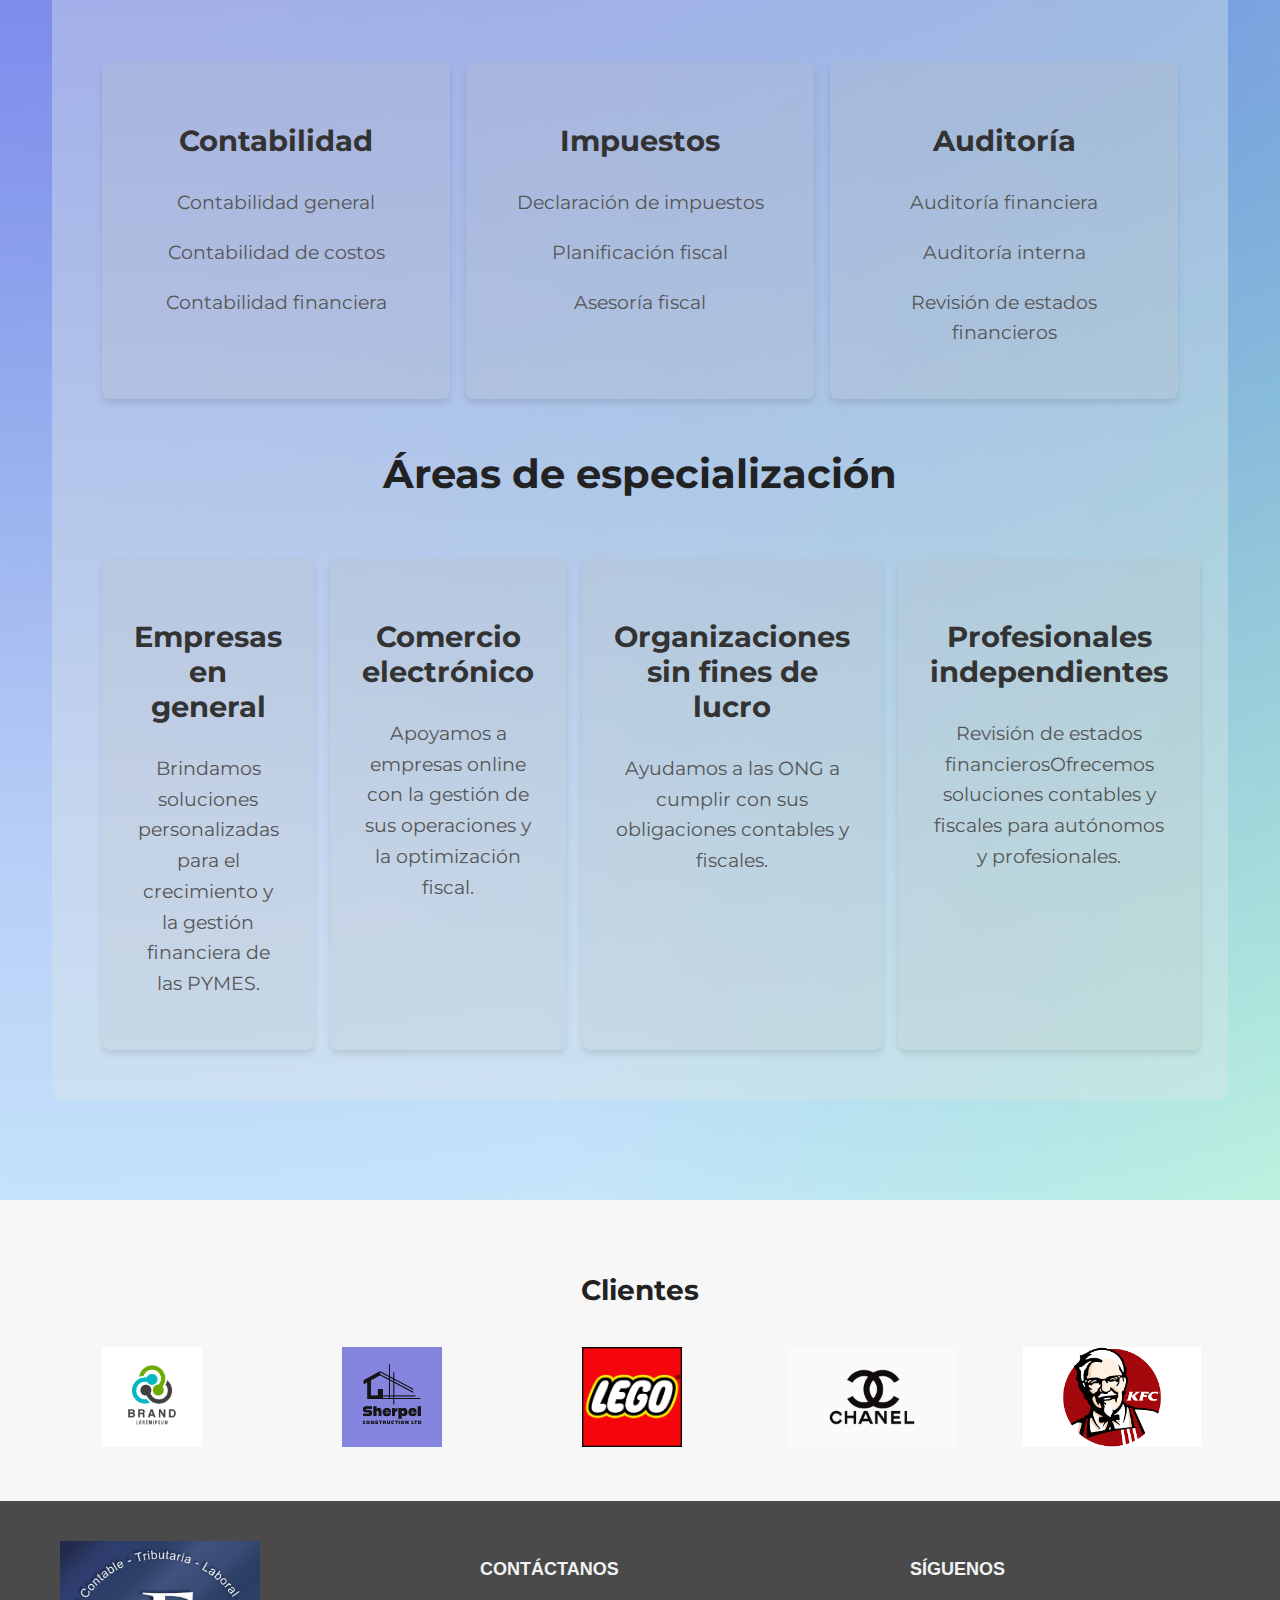
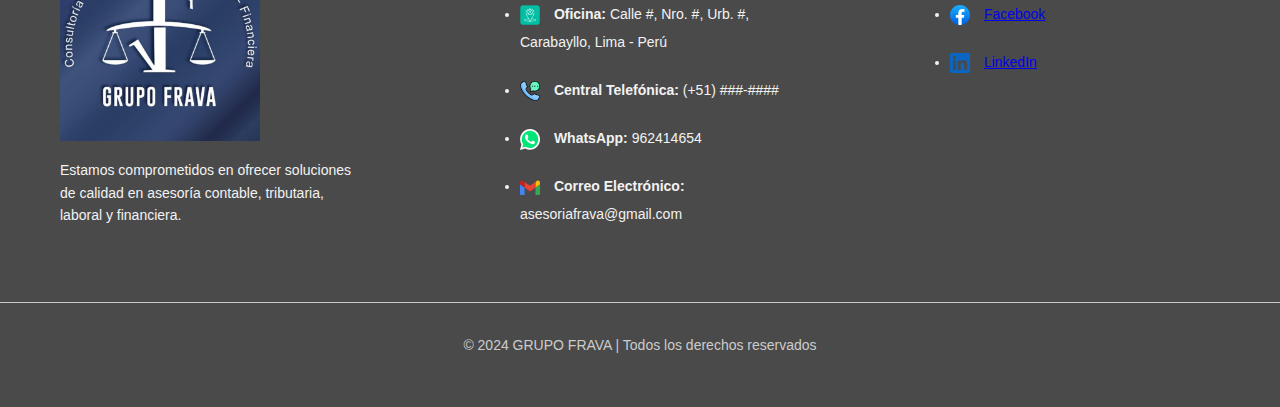
==== commit 9c5b9bb3: "fix" ====
--- a/index.html
+++ b/index.html
@@ -5,28 +5,32 @@
     <meta charset="UTF-8">
     <meta name="viewport" content="width=device-width, initial-scale=1.0">
     <title>Grupo FraVa</title>
-    <link rel="stylesheet" href="styles.css">
+    <link rel="stylesheet" href="/css/styles.css">
     <link rel="stylesheet" href="https://cdnjs.cloudflare.com/ajax/libs/font-awesome/6.0.0-beta3/css/all.min.css">
 </head>
 
-
 <body>
+    <a href="https://wa.me/51902985139" target="_blank" id="whatsapp-icon">
+        <img src="/recursos/svg/whatsapp.svg" alt="WhatsApp">
+    </a>
+    
     <nav>
         <div class="container">
             <div id="icon" class="fontawesome-cog"></div>
             <ul>
-                <li><a href="#home">Inicio</a></li>
-                <li><a href="#about">¿Quiénes Somos?</a></li>
-                <li><a href="#services">Servicios</a></li>
-                <li><a href="#clients">Clientes</a></li>
-                <li><a href="#contact">Contacto</a></li> <!--Button-->
+                <li><a href="index.html">Inicio</a></li>
+                <li><a href="/pages/about.html">¿Quiénes Somos?</a></li>
+                <li><a href="/pages/services.html">Servicios</a></li>
+                <li><a href="/pages/clients.html">Clientes</a></li>
+                <li><a href="/pages/contact.html">Contacto</a></li>
             </ul>
         </div>
+
     </nav>
 
     <header>
         <video autoplay muted loop id="background-video">
-          <source src="/img/video_7.mp4" type="video/mp4">
+          <source src="/recursos/videos/video_7.mp4" type="video/mp4">
           Your browser does not support the video tag.
         </video>
         <div class="container" id="home">
@@ -37,7 +41,7 @@
               alcanzamos tus metas.</p>
           </div>
           <div class="right-content">
-            <img src="/img/fondoQuienesSomos.png" alt="Descripción de la imagen">
+            <img src="/recursos/fondo/fondoQuienesSomos.png" alt="Descripción de la imagen">
           </div>
         </div>
       </header>
@@ -125,35 +129,35 @@
             <div class="client-slider">
                 <div class="slide-track">
                     <div class="slide">
-                        <img src="/img/logo/logo1.png" alt="Cliente 1">
+                        <img src="/recursos/logo/logo1.png" alt="Cliente 1">
                     </div>
                     <div class="slide">
-                        <img src="/img/logo/logo2.png" alt="Cliente 2">
+                        <img src="/recursos/logo/logo2.png" alt="Cliente 2">
                     </div>
                     <div class="slide">
-                        <img src="/img/logo/logo3.png" alt="Cliente 3">
+                        <img src="/recursos/logo/logo3.png" alt="Cliente 3">
                     </div>
                     <div class="slide">
-                        <img src="/img/logo/logo4.png" alt="Cliente 4">
+                        <img src="/recursos/logo/logo4.png" alt="Cliente 4">
                     </div>
                     <div class="slide">
-                        <img src="/img/logo/logo5.png" alt="Cliente 5">
+                        <img src="/recursos/logo/logo5.png" alt="Cliente 5">
                     </div>
                     <!-- Duplicamos el contenido para crear un efecto de carrusel continuo -->
                     <div class="slide">
-                        <img src="/img/logo/logo1.png" alt="Cliente 1">
+                        <img src="/recursos/logo/logo1.png" alt="Cliente 1">
                     </div>
                     <div class="slide">
-                        <img src="/img/logo/logo2.png" alt="Cliente 2">
+                        <img src="/recursos/logo/logo2.png" alt="Cliente 2">
                     </div>
                     <div class="slide">
-                        <img src="/img/logo/logo3.png" alt="Cliente 3">
+                        <img src="/recursos/logo/logo3.png" alt="Cliente 3">
                     </div>
                     <div class="slide">
-                        <img src="/img/logo/logo4.png" alt="Cliente 4">
+                        <img src="/recursos/logo/logo4.png" alt="Cliente 4">
                     </div>
                     <div class="slide">
-                        <img src="/img/logo/logo5.png" alt="Cliente 5">
+                        <img src="/recursos/logo/logo5.png" alt="Cliente 5">
                     </div>
                 </div>
             </div>
@@ -164,24 +168,23 @@
         <div class="footer-wrapper">
             <div class="footer-content">
                 <div class="footer-brand">
-                    <h2>GRUPO FRAVA</h2>
+                    <img src="/recursos/logo/logoFrava.jpg" alt="Grupo FraVa" style="max-width: 100%; height: auto;">
                     <p>Estamos comprometidos en ofrecer soluciones de calidad en asesoría contable, tributaria, laboral y financiera.</p>
                 </div>
-                
                 <div class="footer-contact">
                     <h3>CONTÁCTANOS</h3>
                     <ul>
-                        <li><img src="svg/location.png" alt="Ubicación"> <strong>Oficina:</strong> Calle 2, Nro. 234, Urb. Humbolt, Miraflores, Lima - Perú</li>
-                        <li><img src="svg/phone.png" alt="Teléfono"> <strong>Central Telefónica:</strong> (+511) 766-5543</li>
-                        <li><img src="svg/whatsapp.svg" alt="WhatsApp"> <strong>WhatsApp:</strong> 972 587 012</li>
-                        <li><img src="svg/gmail.svg" alt="Correo"> <strong>Correo Electrónico:</strong> info@enfoquecontableperu.com</li>
+                        <li><img src="/recursos/svg/location.png" alt="Ubicación"> <strong>Oficina:</strong> Calle #, Nro. #, Urb. #, Carabayllo, Lima - Perú</li>
+                        <li><img src="/recursos/svg/phone.png" alt="Teléfono"> <strong>Central Telefónica:</strong> (+51) ###-####</li>
+                        <li><img src="/recursos/svg/whatsapp.svg" alt="WhatsApp"> <strong>WhatsApp:</strong> 962414654</li>
+                        <li><img src="/recursos/svg/gmail.svg" alt="Correo"> <strong>Correo Electrónico:</strong> asesoriafrava@gmail.com</li>
                     </ul>
                 </div>
                 <div class="footer-social">
                     <h3>SÍGUENOS</h3>
                     <ul>
-                        <li><img src="svg/facebook.svg" alt="Facebook"> <a href="#">Facebook</a></li>
-                        <li><img src="svg/linkedin.svg" alt="LinkedIn"> <a href="#">LinkedIn</a></li>
+                        <li><img src="/recursos/svg/facebook.svg" alt="Facebook"> <a href="#">Facebook</a></li>
+                        <li><img src="/recursos/svg/linkedin.svg" alt="LinkedIn"> <a href="#">LinkedIn</a></li>
                     </ul>
                 </div>
             </div>
@@ -191,10 +194,6 @@
         </div>
     </footer>
     
-
-
-
-    <script src="script.js"></script>
 </body>
 
 </html>--- a/css/styles.css
+++ b/css/styles.css
@@ -0,0 +1,333 @@
+@import url('https://fonts.googleapis.com/css?family=Montserrat:400,700');
+
+*,
+*::before,
+*::after {
+  box-sizing: border-box;
+}
+
+body {
+  background-color: hsla(173, 77%, 83%, 1);
+  background-image: radial-gradient(circle at 5% 1%, hsla(250, 76%, 61%, 1) 7%, transparent 84%),
+                    radial-gradient(circle at 7% 81%, hsla(184, 91%, 91%, 1) 16%, transparent 53%),
+                    radial-gradient(circle at 11% 29%, hsla(213, 97%, 75%, 1) 8%, transparent 74%),
+                    radial-gradient(circle at 39% 52%, hsla(149, 93%, 64%, 1) 6%, transparent 68%),
+                    radial-gradient(circle at 98% 64%, hsla(118, 94%, 89%, 1) 2%, transparent 67.8942%);
+  background-blend-mode: normal, normal, normal, normal, normal;
+  margin: 0;
+  font-family: 'Montserrat', sans-serif;
+  font-size: 16px;
+  color: #FFF;
+}
+
+.container {
+  max-width: 80em;
+  min-width: 60em;
+  margin: 0 auto;
+  padding: 0 2em; 
+}
+
+nav {
+  position: fixed;
+  width: calc(100% - 300px); /* Ajusta la anchura basada en la barra de desplazamiento */
+  top: 0;
+  z-index: 3;
+  left: 300px; /* Alinea el contenido nav correctamente */
+  
+  ul {
+    padding: 0;
+    margin: 0;
+    list-style-type: none;
+    display: flex;
+    justify-content: flex-end; /* Alinea los elementos a la derecha */
+  }
+
+  li {
+    padding: 1.5em;
+    text-align: center;
+    transition: all 0.2s;
+
+    &:last-child {
+      padding-right: 0;
+    }
+  }
+
+  a {
+    color: #FFF;
+    text-decoration: none;
+    transition: all 0.3s;
+
+    &:hover {
+      color: #DDD;
+    }
+  }
+}
+
+#icon {
+  display: inline-block;
+  padding-top: 0.7em;
+  font-size: 2em;
+  font-weight: 700;
+  text-transform: uppercase;
+}
+
+#nav-bg {
+  background: #222;
+  position: fixed;
+  height: 5em;
+  width: 100%;
+  top: 0;
+  z-index: 1;
+}
+
+header {
+  position: relative;
+  padding: 10em 0 8em;
+  z-index: 2;
+  height: 800px;
+  display: flex;
+  align-items: center;
+  overflow: hidden; /* Asegúrate de que el video no se salga del header */
+
+  #background-video {
+    position: absolute;
+    top: 50%;
+    left: 50%;
+    min-width: 100%;
+    min-height: 100%;
+    width: auto;
+    height: auto;
+    z-index: -1;
+    transform: translate(-50%, -50%);
+    background-size: cover;
+  }
+
+  .container {
+    display: flex; /* Para colocar los divs en la misma fila */
+    justify-content: space-between; /* Para separar los divs a los lados izquierdo y derecho */
+    width: 100%;
+    padding: 0 2em;
+
+    .left-content {
+      flex: 1; /* Hace que el texto ocupe el espacio restante */
+
+      h1 {
+        font-size: 2.5em;
+        text-transform: uppercase;
+        margin-bottom: 1em;
+      }
+
+      p {
+        font-size: 1.3em;
+        line-height: 1.2;
+      }
+    }
+
+    .right-content {
+      flex: 1; /* Hace que la imagen ocupe el espacio restante */
+      display: flex;
+      justify-content: flex-end; /* Alinea la imagen a la derecha */
+
+      img {
+        max-width: 100%; /* Ajusta el tamaño de la imagen al contenedor */
+        height: auto;
+        border-radius: 8px; /* Opcional: redondea los bordes de la imagen */
+      }
+    }
+  }
+}
+
+
+h2 {
+  font-size: 2.5em;
+  margin-bottom: 1.5em;
+  color: #222;
+}
+
+.cards {
+  display: flex;
+  justify-content: space-between;
+  gap: 1em;
+
+  .card {
+    font-family: 'Montserrat', sans-serif;
+    background: rgba(192, 192, 192, 0.2);
+    border-radius: 8px;
+    padding: 2em;
+    flex: 1;
+    box-shadow: 0 4px 6px rgba(0, 0, 0, 0.1);
+    transition: transform 0.3s ease;
+
+    &:hover {
+      transform: translateY(-10px);
+    }
+
+    h3 {
+      font-size: 1.8em;
+      margin-bottom: 1em;
+      color: #333;
+    }
+
+    p {
+      font-size: 1.2em;
+      line-height: 1.6;
+      color: #555;
+    }
+  }
+}
+
+#about {
+  padding: 5em 0;
+  text-align: center;
+}
+
+#services {
+  padding: 5em 0;
+  text-align: center;
+
+  #fondo {
+    background: rgba(219, 229, 231, 0.4);
+    margin: 20px;
+    padding: 50px;
+    border-radius: 1%;
+    #abc{
+      margin-top: 50px;
+    }
+  }
+}
+
+#clients {
+  padding: 50px 0;
+  background-color: #f7f7f7;
+  text-align: center;
+
+  h2 {
+      font-size: 28px;
+      margin-bottom: 40px;
+  }
+
+  .client-slider {
+      position: relative;
+      width: 100%;
+      overflow: hidden;
+
+      .slide-track {
+          display: flex;
+          width: calc(200%); /* El 200% asegura que tenemos espacio suficiente para las imágenes duplicadas */
+          animation: scroll 20s linear infinite;
+
+          .slide {
+              min-width: 200px; /* Ancho de cada slide */
+              margin: 0 20px;
+
+              img {
+                  width: 200px; /* Ancho de los logos */
+                  height: 100px; /* Altura de los logos */
+                  object-fit: contain;
+                  transition: transform 0.3s;
+
+                  &:hover {
+                      transform: scale(1.1);
+                  }
+              }
+          }
+      }
+  }
+}
+
+
+
+@keyframes scroll {
+  0% { transform: translateX(0); }
+  100% { transform: translateX(-50%); } /* Ajusta este valor para el tamaño total del carrusel */
+}
+
+#footer {
+  background-color: #4a4a4a;
+  color: #f2f2f2;
+  padding: 40px 0;
+  font-family: Arial, sans-serif;
+
+  h2 {
+    color: #f2f2f2;
+  }
+
+  .footer-wrapper {
+    max-width: 1200px;
+    margin: 0 auto;
+
+    .footer-content {
+      display: flex;
+      justify-content: space-between;
+      gap: 120px; /* Aumenta la separación entre las secciones */
+      flex-wrap: wrap;
+      padding: 0 20px; /* Añade padding lateral */
+
+      .footer-brand,
+      .footer-contact,
+      .footer-social {
+        flex: 1 1 300px; /* Asigna un tamaño mínimo para cada columna */
+        margin-bottom: 20px;
+
+        h2,
+        h3 {
+          font-size: 18px;
+          margin-bottom: 10px;
+        }
+
+        p,
+        ul {
+          font-size: 14px;
+          line-height: 1.6;
+        }
+
+        li {
+          line-height: 2;
+          margin-top: 20px;
+        }
+      }
+
+      .footer-brand {
+        max-width: 300px; /* Limita el ancho máximo de esta sección */
+        img{
+          width: 200px;
+        }
+      }
+    }
+
+    .footer-contact ul li img,
+    .footer-social ul li img {
+      width: 20px; /* Ajusta el tamaño del icono */
+      height: auto;
+      margin-right: 10px; /* Espacio entre el icono y el texto */
+      vertical-align: middle; /* Alinea verticalmente el icono con el texto */
+    }
+  }
+
+  .footer-bottom {
+    text-align: center;
+    margin-top: 40px;
+    border-top: 1px solid #ccc;
+    padding-top: 20px;
+    font-size: 14px;
+    color: #ccc;
+  }
+}
+#whatsapp-icon {
+  position: fixed;
+  bottom: 20px; /* Ajusta la distancia desde la parte inferior */
+  right: 20px;  /* Ajusta la distancia desde la derecha */
+  z-index: 1000; /* Asegúrate de que esté por encima de otros elementos */
+
+  img {
+      width: 60px; /* Ajusta el tamaño del ícono */
+      height: auto;
+      transition: transform 0.3s; /* Añade una transición suave al pasar el mouse */
+
+      &:hover {
+          transform: scale(1.1); /* Aumenta ligeramente el tamaño al pasar el mouse */
+      }
+  }
+}
+
+
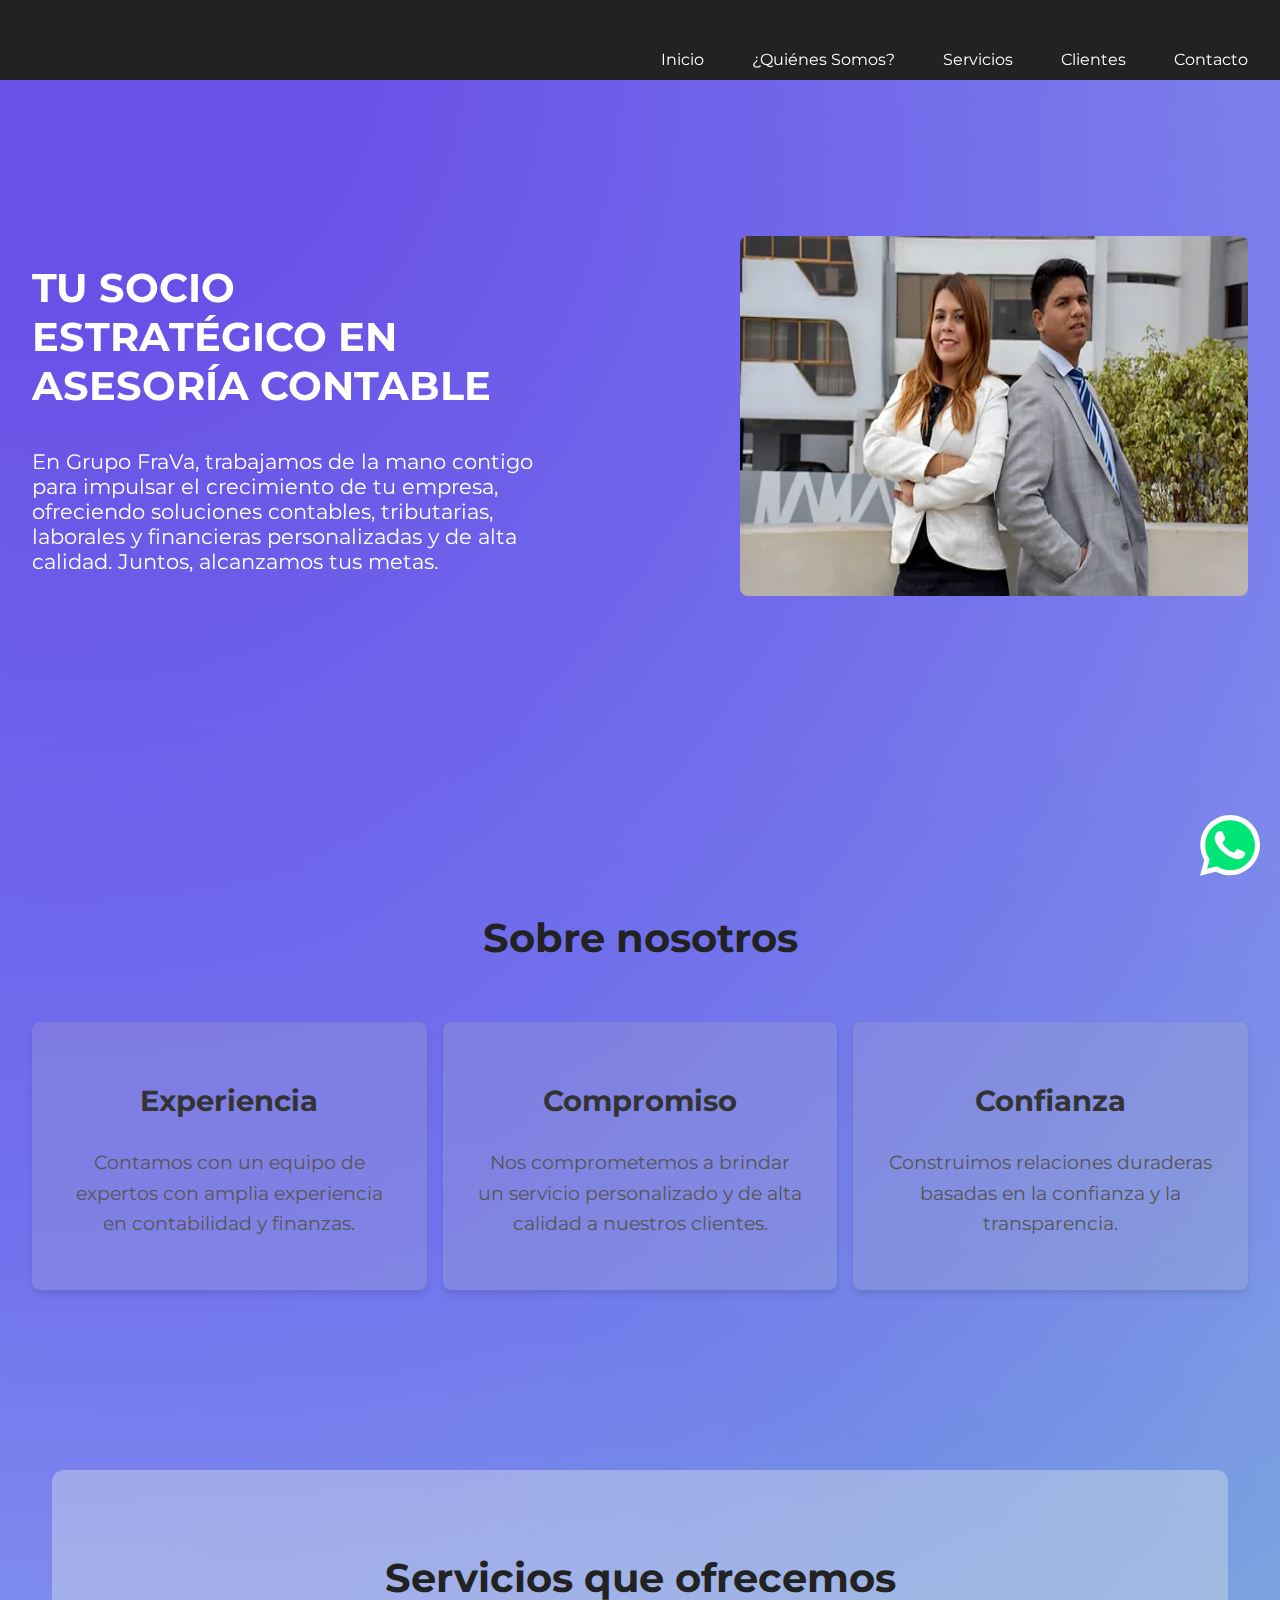
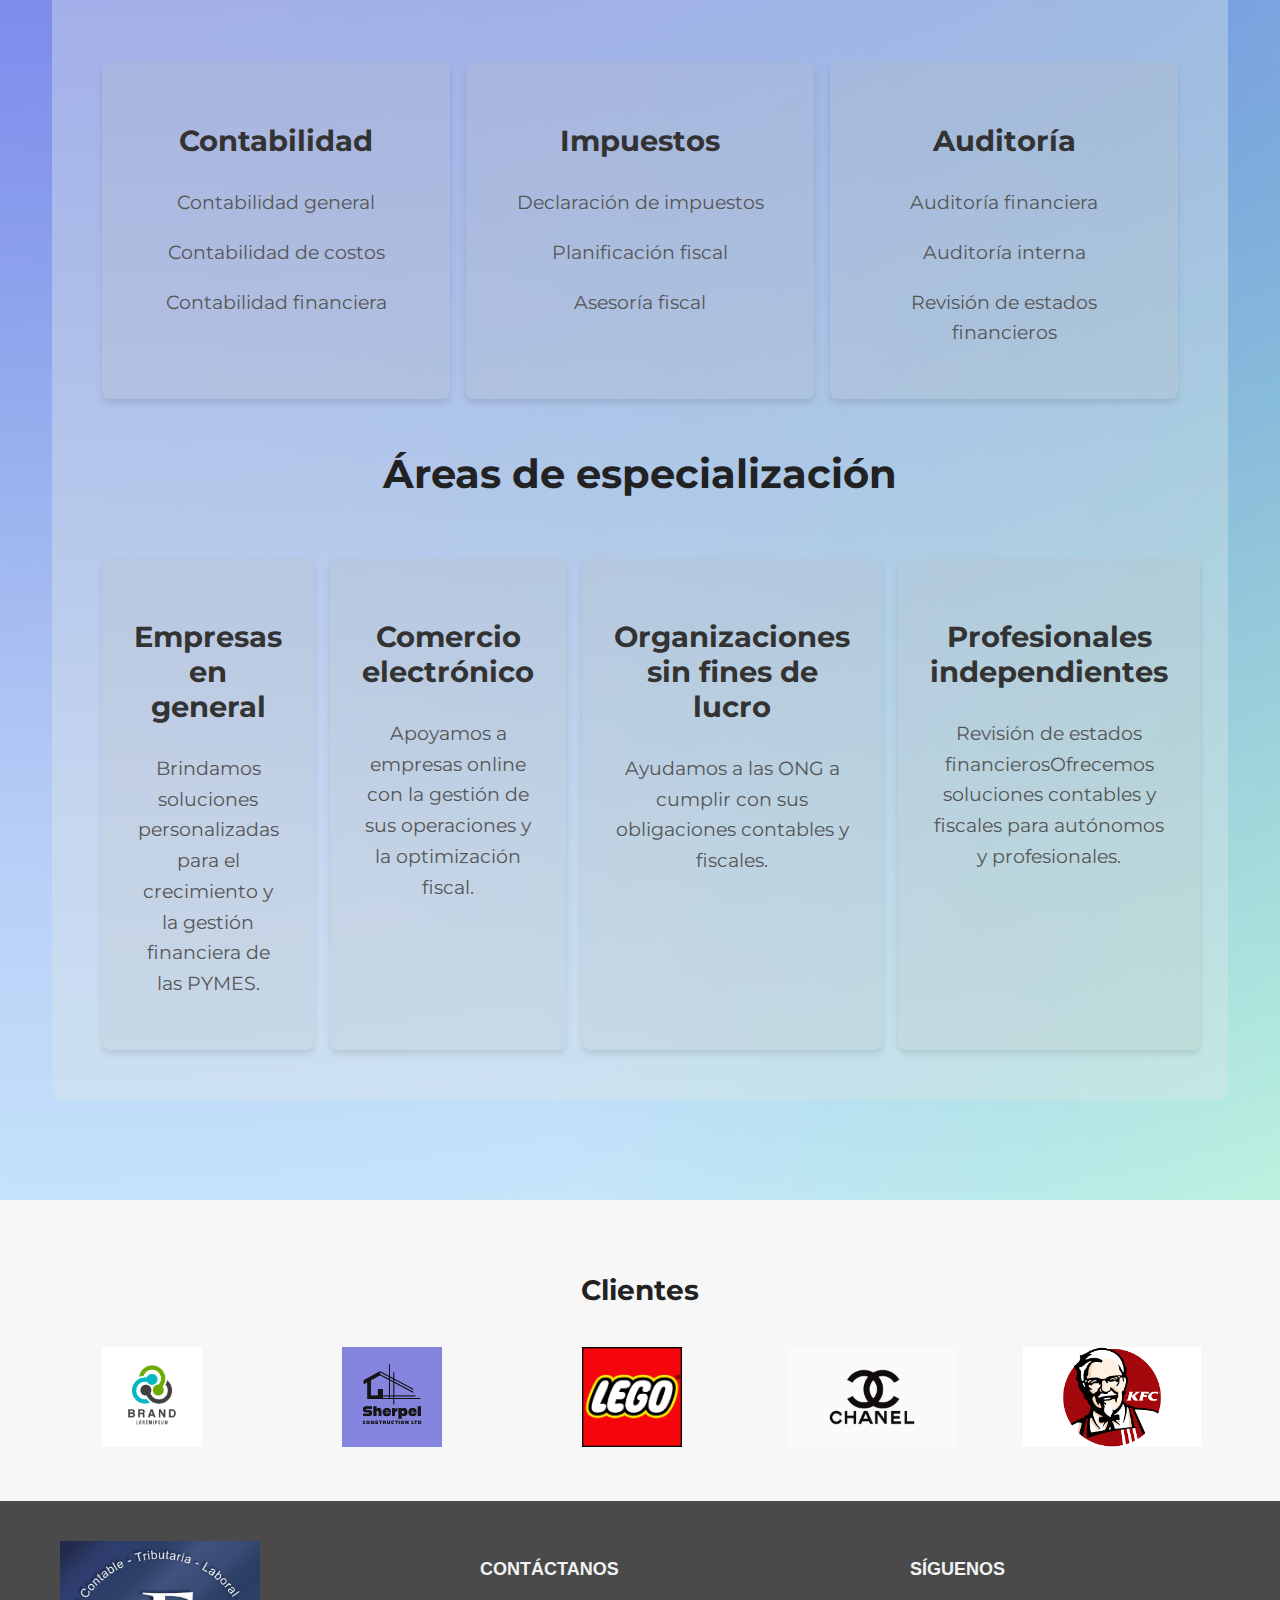
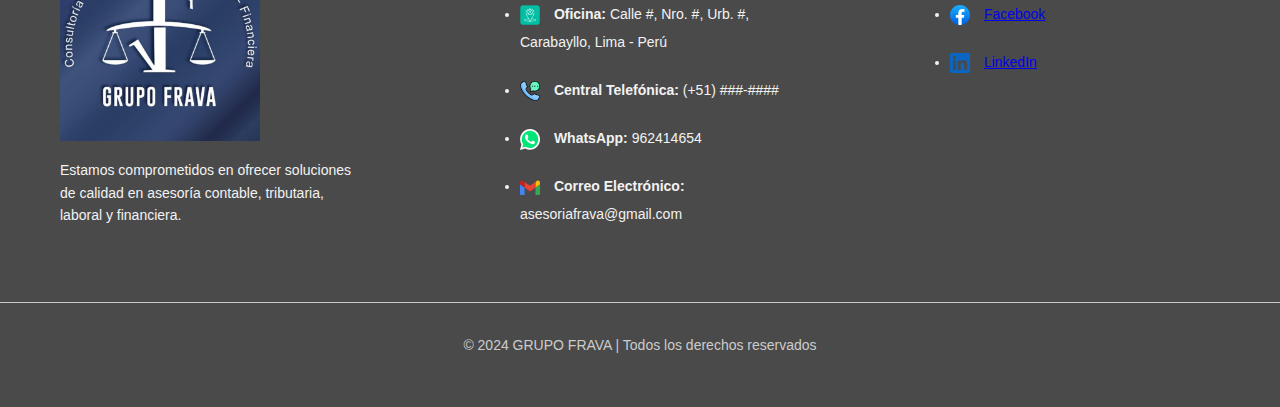
==== commit a8cffe37: "youtube" ====
--- a/index.html
+++ b/index.html
@@ -29,22 +29,22 @@
     </nav>
 
     <header>
-        <video autoplay muted loop id="background-video">
-          <source src="/recursos/videos/video_7.mp4" type="video/mp4">
-          Your browser does not support the video tag.
-        </video>
+        <div class="video-background">
+            <iframe id="background-video" src="https://www.youtube.com/embed/jOahdWSCL58?autoplay=1&mute=1&loop=1&playlist=jOahdWSCL58&controls=0&showinfo=0&modestbranding=1" frameborder="0" allow="autoplay; encrypted-media" allowfullscreen></iframe>
+        </div>
         <div class="container" id="home">
-          <div class="left-content">
-            <h1>Tu socio estratégico en asesoría contable</h1>
-            <p>En Grupo FraVa, trabajamos de la mano contigo para impulsar el crecimiento de tu empresa, ofreciendo
-              soluciones contables, tributarias, laborales y financieras personalizadas y de alta calidad. Juntos,
-              alcanzamos tus metas.</p>
-          </div>
-          <div class="right-content">
-            <img src="/recursos/fondo/fondoQuienesSomos.png" alt="Descripción de la imagen">
-          </div>
+            <div class="left-content">
+                <h1>Tu socio estratégico en asesoría contable</h1>
+                <p>En Grupo FraVa, trabajamos de la mano contigo para impulsar el crecimiento de tu empresa, ofreciendo
+                  soluciones contables, tributarias, laborales y financieras personalizadas y de alta calidad. Juntos,
+                  alcanzamos tus metas.</p>
+            </div>
+            <div class="right-content">
+                <img src="/recursos/fondo/fondoQuienesSomos.png" alt="Descripción de la imagen">
+            </div>
         </div>
-      </header>
+    </header>
+    
 
 
     <div id="nav-bg"></div>
--- a/css/styles.css
+++ b/css/styles.css
@@ -89,17 +89,24 @@
   align-items: center;
   overflow: hidden; /* Asegúrate de que el video no se salga del header */
 
-  #background-video {
+  .video-background {
+    position: absolute;
+    top: 0;
+    left: 0;
+    width: 100%;
+    height: 100%;
+    overflow: hidden;
+    z-index: -1;
+  }
+
+  .video-background iframe {
     position: absolute;
     top: 50%;
     left: 50%;
-    min-width: 100%;
-    min-height: 100%;
-    width: auto;
-    height: auto;
-    z-index: -1;
+    width: 100vw;
+    height: 100vw;
     transform: translate(-50%, -50%);
-    background-size: cover;
+    pointer-events: none; /* Evita la interacción del usuario con el video */
   }
 
   .container {
@@ -110,7 +117,7 @@
 
     .left-content {
       flex: 1; /* Hace que el texto ocupe el espacio restante */
-
+      margin-right: 100px;
       h1 {
         font-size: 2.5em;
         text-transform: uppercase;
@@ -127,6 +134,7 @@
       flex: 1; /* Hace que la imagen ocupe el espacio restante */
       display: flex;
       justify-content: flex-end; /* Alinea la imagen a la derecha */
+      margin-left: 100px;
 
       img {
         max-width: 100%; /* Ajusta el tamaño de la imagen al contenedor */
@@ -136,6 +144,7 @@
     }
   }
 }
+
 
 
 h2 {
